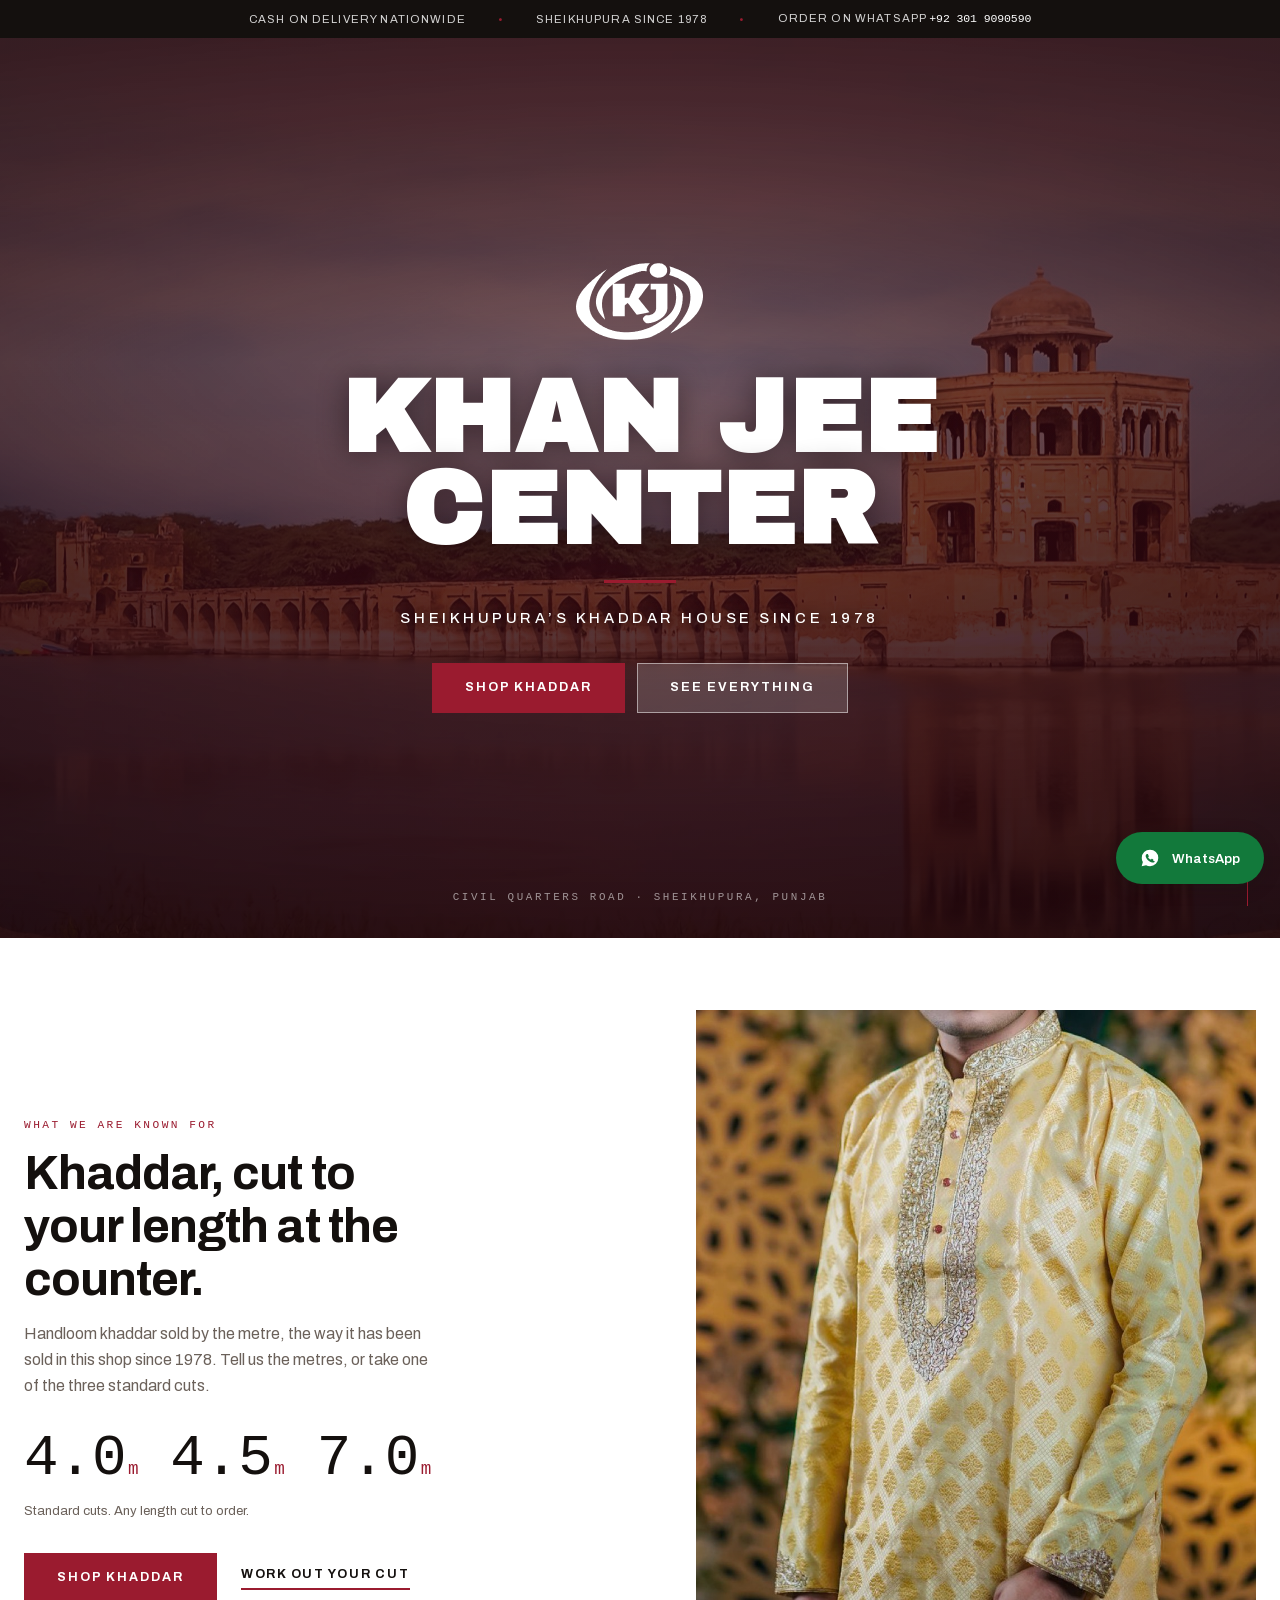
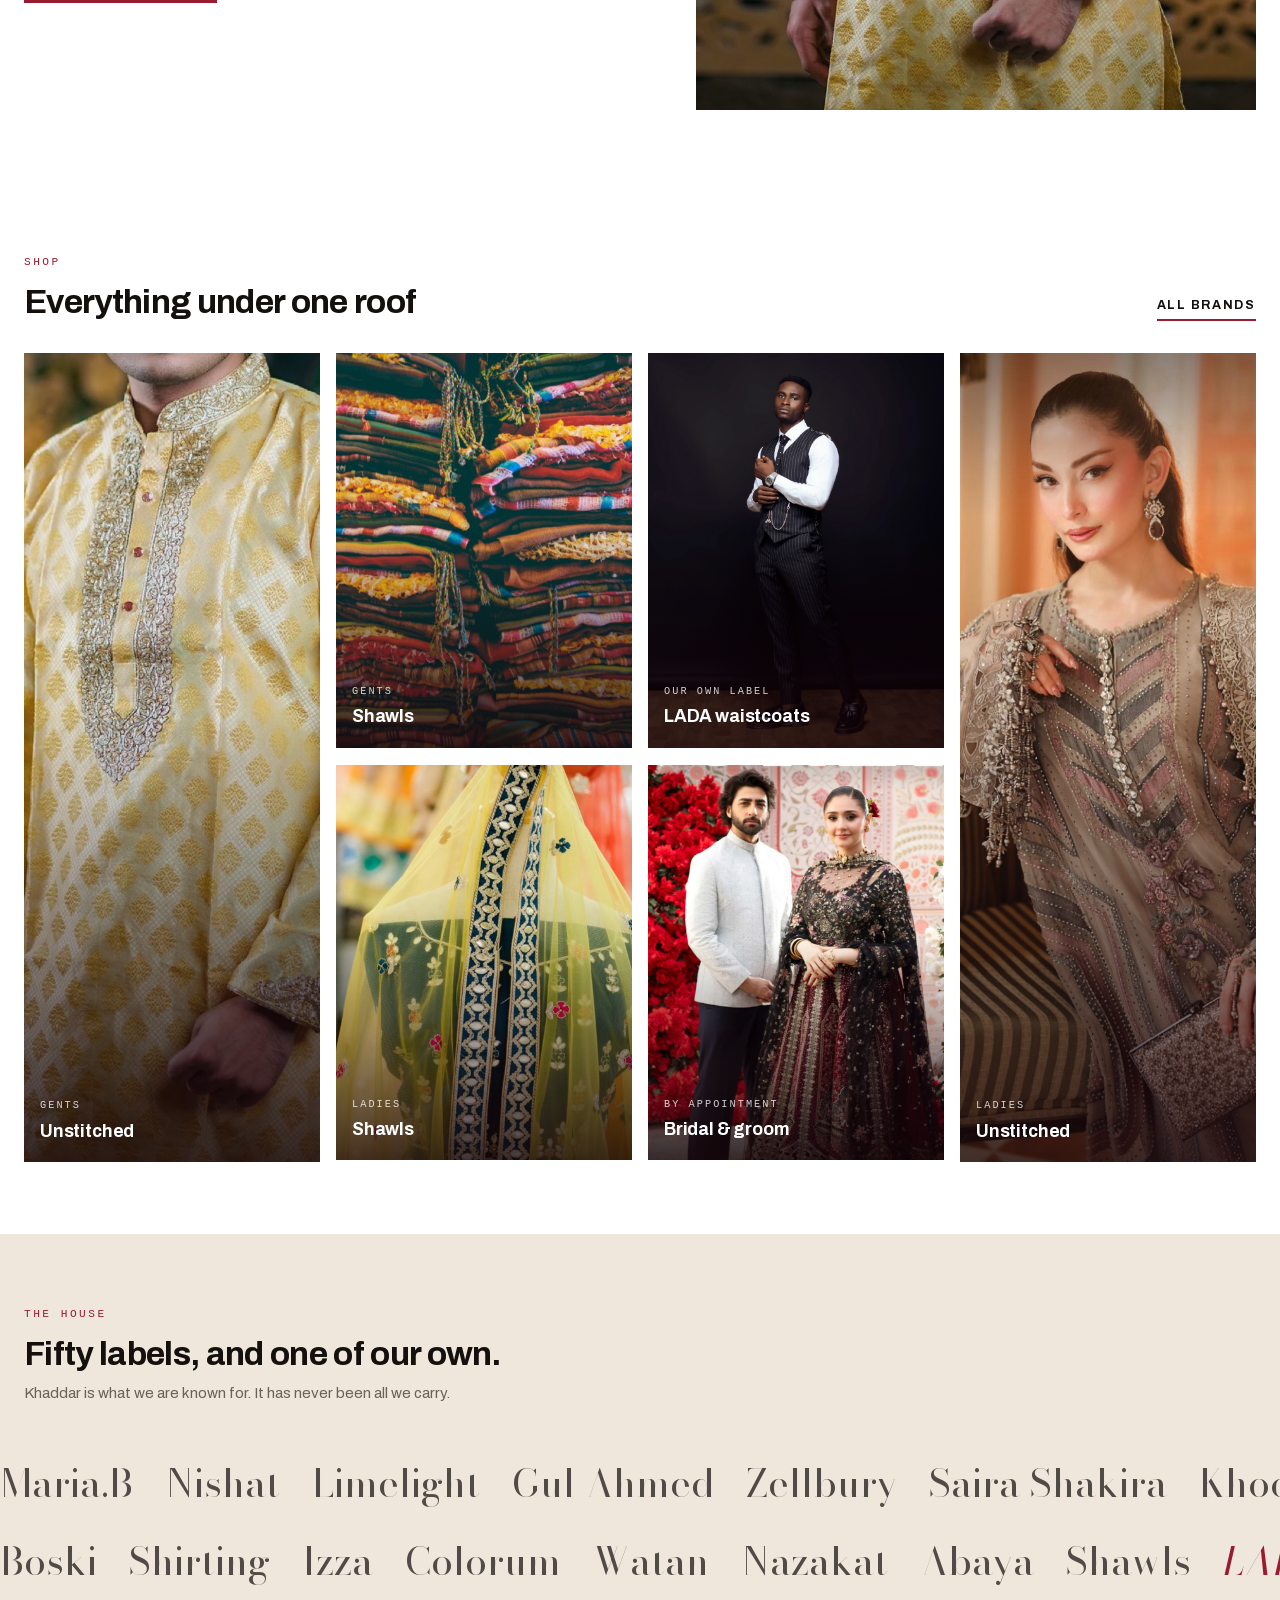
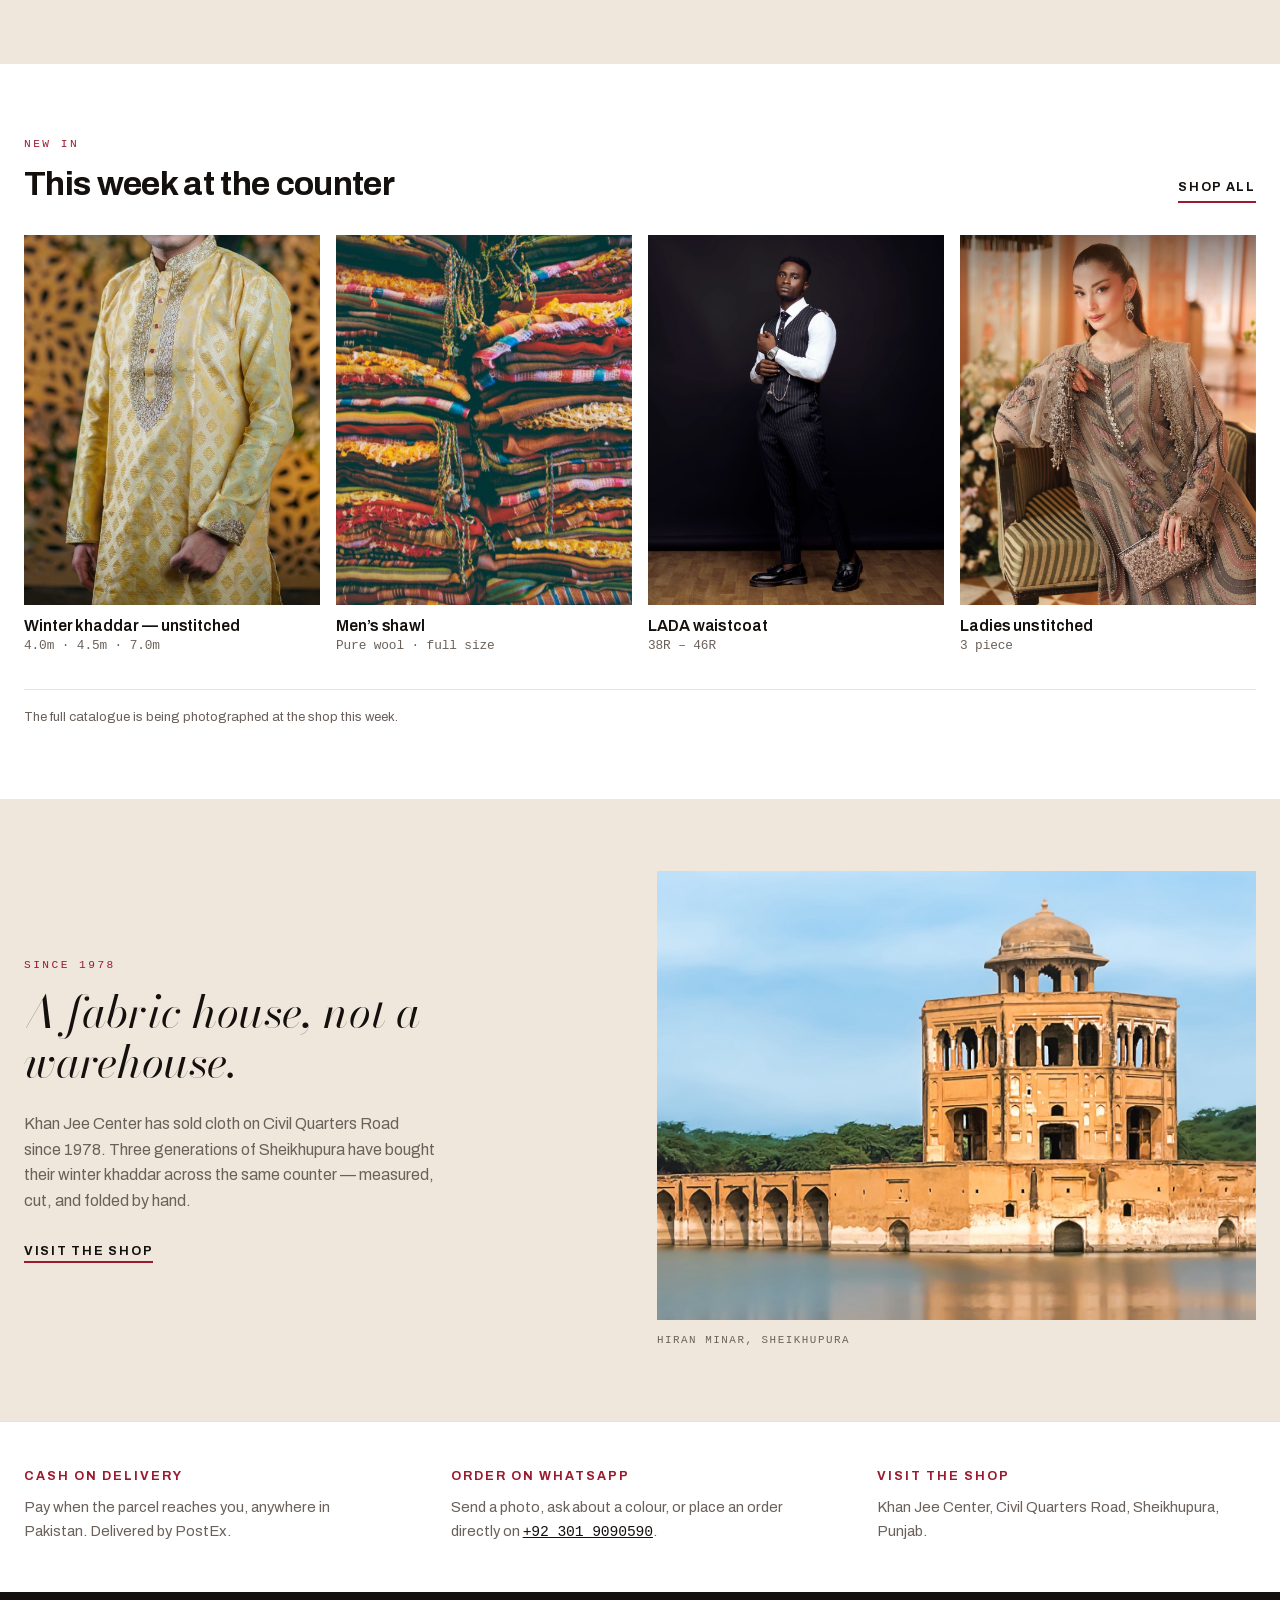
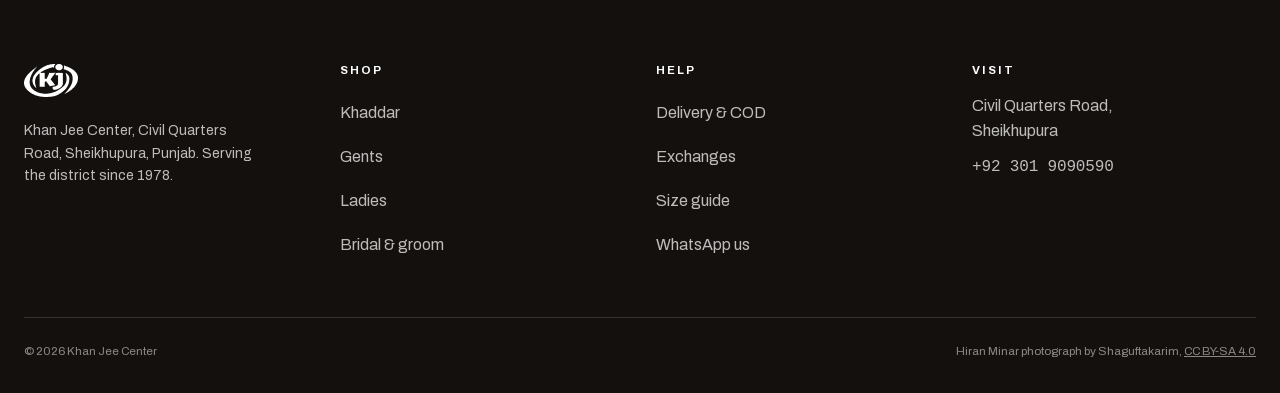
==== v1/index.html @ 12e829c6 "Khan Jee Center — V1 landing page Cinematic Hiran Minar hero over a real shop layout. Red brand, rea" ====
<!doctype html>
<html lang="en">
<head>
<meta charset="utf-8">
<meta name="viewport" content="width=device-width, initial-scale=1">
<title>Khan Jee Center — Khaddar &amp; Fabric House, Sheikhupura since 1978</title>
<meta name="description" content="Khaddar sold by the metre, cut to your length at the counter. Maria.B, Nishat, Limelight, Gul Ahmed, Zellbury and more under one roof. Sheikhupura since 1978. Cash on delivery nationwide.">
<link rel="icon" type="image/svg+xml" href="../assets/favicon.svg">
<link rel="preload" as="image" href="../assets/img/hero/hiran-minar-1280.jpg" fetchpriority="high">
<link rel="preload" as="font" type="font/woff2" crossorigin href="../assets/fonts/archivo-latin.woff2">
<link rel="preload" as="font" type="font/woff2" crossorigin href="../assets/fonts/archivo-black-latin.woff2">
<link rel="stylesheet" href="../assets/css/fonts.css">
<link rel="stylesheet" href="../assets/css/tokens.css">
<link rel="stylesheet" href="../assets/css/base.css">
<link rel="stylesheet" href="../assets/css/v1.css">
</head>
<body>

<a class="skip" href="#main">Skip to content</a>

<!-- Utility strip ------------------------------------------------------ -->
<div class="util">
  <div class="wrap util__in">
    <span>Cash on delivery nationwide</span>
    <span class="util__dot" aria-hidden="true">&bull;</span>
    <span>Sheikhupura since 1978</span>
    <span class="util__dot" aria-hidden="true">&bull;</span>
    <span>Order on WhatsApp <a class="num" href="https://wa.me/923019090590">+92 301 9090590</a></span>
  </div>
</div>

<!-- Header — slides in once the hero is past -------------------------- -->
<header class="hdr" data-header>
  <div class="wrap hdr__in">
    <a class="hdr__logo" href="#top">
      <span class="mark" aria-hidden="true"></span>
      <b>KHAN JEE CENTER</b>
    </a>
    <nav class="hdr__nav" data-nav aria-label="Main">
      <a href="#khaddar">Khaddar</a>
      <a href="#shop">Gents</a>
      <a href="#shop">Ladies</a>
      <a href="#brands">Brands</a>
      <a href="#visit">Visit</a>
    </nav>
    <div class="hdr__acts">
      <a class="iconbtn" href="#" aria-label="Search">
        <svg width="19" height="19" viewBox="0 0 24 24" fill="none" stroke="currentColor" stroke-width="1.7" aria-hidden="true"><circle cx="11" cy="11" r="7"/><path d="m20 20-3.5-3.5"/></svg>
      </a>
      <a class="iconbtn" href="#" aria-label="Cart, 0 items">
        <svg width="19" height="19" viewBox="0 0 24 24" fill="none" stroke="currentColor" stroke-width="1.7" aria-hidden="true"><path d="M6 2 3 6v14a2 2 0 0 0 2 2h14a2 2 0 0 0 2-2V6l-3-4Z"/><path d="M3 6h18"/><path d="M16 10a4 4 0 0 1-8 0"/></svg>
        <span class="num">0</span>
      </a>
      <button class="iconbtn burger" data-burger aria-expanded="false" aria-label="Menu">
        <span></span><span></span><span></span>
      </button>
    </div>
  </div>
</header>

<main id="main">

<!-- HERO --------------------------------------------------------------
     Hiran Minar, Sheikhupura's own monument. Ken Burns on the image,
     a warm maroon scrim so the shadows stay red instead of going grey,
     and the whole block drifts up and fades as you scroll off it. -->
<section class="hero" id="top" data-hero>
  <div class="hero__media">
    <img src="../assets/img/hero/hiran-minar-2560.jpg"
         srcset="../assets/img/hero/hiran-minar-1280.jpg 1280w, ../assets/img/hero/hiran-minar-2560.jpg 2560w"
         sizes="100vw" alt="Hiran Minar, Sheikhupura" width="2560" height="1810" fetchpriority="high">
  </div>
  <div class="hero__scrim" aria-hidden="true"></div>

  <div class="hero__inner">
    <span class="mark mark--light hero__mark" aria-hidden="true"></span>
    <h1 class="hero__word">Khan&nbsp;Jee<br>Center</h1>
    <div class="hero__rule" aria-hidden="true"></div>
    <p class="hero__tag">Sheikhupura&rsquo;s khaddar house since 1978</p>
    <div class="hero__cta">
      <a class="btn btn--red" href="#khaddar">Shop khaddar</a>
      <a class="btn btn--glass" href="#shop">See everything</a>
    </div>
  </div>

  <p class="hero__since num">Civil Quarters Road &middot; Sheikhupura, Punjab</p>
  <span class="hero__cue" aria-hidden="true"></span>
</section>

<!-- KHADDAR — the focus ---------------------------------------------- -->
<section class="sec khaddar" id="khaddar">
  <div class="wrap">
    <div class="khaddar__grid">
      <div class="khaddar__copy" data-reveal>
        <p class="kicker">What we are known for</p>
        <h2 class="khaddar__title">Khaddar, cut to your length at the counter.</h2>
        <p class="khaddar__lede">
          Handloom khaddar sold by the metre, the way it has been sold in this
          shop since 1978. Tell us the metres, or take one of the three
          standard cuts.
        </p>

        <ul class="cuts">
          <li><span class="cuts__n num">4.0</span><span class="cuts__u num">m</span></li>
          <li><span class="cuts__n num">4.5</span><span class="cuts__u num">m</span></li>
          <li><span class="cuts__n num">7.0</span><span class="cuts__u num">m</span></li>
        </ul>
        <p class="cuts__note">Standard cuts. Any length cut to order.</p>

        <div class="khaddar__cta">
          <a class="btn btn--red" href="#khaddar">Shop khaddar</a>
          <a class="link-more" href="#khaddar">Work out your cut</a>
        </div>
      </div>

      <figure class="khaddar__shot" data-reveal style="--d:120ms">
        <img src="../assets/img/categories/men-unstitched.jpg" alt="Unstitched khaddar, men's" width="1000" height="1250" loading="lazy" decoding="async">
      </figure>
    </div>
  </div>
</section>

<!-- SHOP — category tiles -------------------------------------------- -->
<section class="sec shop" id="shop">
  <div class="wrap">
    <div class="sec__head" data-reveal>
      <div>
        <p class="kicker">Shop</p>
        <h2 class="sec__title">Everything under one roof</h2>
      </div>
      <a class="link-more" href="#brands">All brands</a>
    </div>

    <div class="tiles">
      <a class="tile tile--tall" href="#khaddar" data-reveal>
        <img src="../assets/img/categories/men-unstitched.jpg" alt="" width="1000" height="1250" loading="lazy" decoding="async">
        <span class="tile__body"><span class="tile__k">Gents</span><span class="tile__n">Unstitched</span></span>
      </a>
      <a class="tile" href="#shop" data-reveal style="--d:80ms">
        <img src="../assets/img/categories/men-shawls.jpg" alt="" width="1000" height="1250" loading="lazy" decoding="async">
        <span class="tile__body"><span class="tile__k">Gents</span><span class="tile__n">Shawls</span></span>
      </a>
      <a class="tile" href="#shop" data-reveal style="--d:160ms">
        <img src="../assets/img/categories/lada-waistcoats.jpg" alt="" width="1000" height="1250" loading="lazy" decoding="async">
        <span class="tile__body"><span class="tile__k">Our own label</span><span class="tile__n">LADA waistcoats</span></span>
      </a>
      <a class="tile tile--tall" href="#shop" data-reveal style="--d:240ms">
        <img src="../assets/img/categories/women-unstitched.jpg" alt="" width="1000" height="1250" loading="lazy" decoding="async">
        <span class="tile__body"><span class="tile__k">Ladies</span><span class="tile__n">Unstitched</span></span>
      </a>
      <a class="tile" href="#shop" data-reveal style="--d:320ms">
        <img src="../assets/img/categories/women-shawls.jpg" alt="" width="1000" height="1250" loading="lazy" decoding="async">
        <span class="tile__body"><span class="tile__k">Ladies</span><span class="tile__n">Shawls</span></span>
      </a>
      <a class="tile" href="#bridal" data-reveal style="--d:400ms">
        <img src="../assets/img/categories/bridal.jpg" alt="" width="1000" height="1250" loading="lazy" decoding="async">
        <span class="tile__body"><span class="tile__k">By appointment</span><span class="tile__n">Bridal &amp; groom</span></span>
      </a>
    </div>
  </div>
</section>

<!-- BRANDS ------------------------------------------------------------
     The roster is the credibility. These are recognised names and the
     shop carries all of them — set as a proper marquee wall, not a list.
     Plain text: no supplier logo appears until image rights are agreed. -->
<section class="brands" id="brands">
  <div class="wrap">
    <div class="sec__head brands__head" data-reveal>
      <div>
        <p class="kicker">The house</p>
        <h2 class="sec__title">Fifty labels, and one of our own.</h2>
        <p class="sec__sub">Khaddar is what we are known for. It has never been all we carry.</p>
      </div>
    </div>
  </div>

  <div class="marquee" aria-label="Brands stocked at Khan Jee Center">
    <div class="marquee__row">
      <span>Maria.B</span><span>Nishat</span><span>Limelight</span><span>Gul&nbsp;Ahmed</span>
      <span>Zellbury</span><span>Saira&nbsp;Shakira</span><span>Khoobsoorat</span><span>Shaista</span>
      <span>Nur&eacute;h</span><span>Razab</span><span>Grace</span><span>Pasha</span>
      <span>Dynasty</span><span>Asco</span><span>Narkin&rsquo;s</span><span>Mahees</span>
      <span aria-hidden="true">Maria.B</span><span aria-hidden="true">Nishat</span><span aria-hidden="true">Limelight</span><span aria-hidden="true">Gul&nbsp;Ahmed</span>
      <span aria-hidden="true">Zellbury</span><span aria-hidden="true">Saira&nbsp;Shakira</span><span aria-hidden="true">Khoobsoorat</span><span aria-hidden="true">Shaista</span>
      <span aria-hidden="true">Nur&eacute;h</span><span aria-hidden="true">Razab</span><span aria-hidden="true">Grace</span><span aria-hidden="true">Pasha</span>
      <span aria-hidden="true">Dynasty</span><span aria-hidden="true">Asco</span><span aria-hidden="true">Narkin&rsquo;s</span><span aria-hidden="true">Mahees</span>
    </div>
    <div class="marquee__row marquee__row--rev">
      <span>Boski</span><span>Shirting</span><span>Izza</span><span>Colorum</span>
      <span>Watan</span><span>Nazakat</span><span>Abaya</span><span>Shawls</span>
      <span class="is-own">LADA &mdash; our own</span>
      <span aria-hidden="true">Boski</span><span aria-hidden="true">Shirting</span><span aria-hidden="true">Izza</span><span aria-hidden="true">Colorum</span>
      <span aria-hidden="true">Watan</span><span aria-hidden="true">Nazakat</span><span aria-hidden="true">Abaya</span><span aria-hidden="true">Shawls</span>
      <span class="is-own" aria-hidden="true">LADA &mdash; our own</span>
    </div>
  </div>
</section>

<!-- NEW IN ------------------------------------------------------------ -->
<section class="sec new" id="new">
  <div class="wrap">
    <div class="sec__head" data-reveal>
      <div>
        <p class="kicker">New in</p>
        <h2 class="sec__title">This week at the counter</h2>
      </div>
      <a class="link-more" href="#shop">Shop all</a>
    </div>

    <div class="row">
      <article class="card" data-reveal>
        <a class="card__img" href="#khaddar"><img src="../assets/img/categories/men-unstitched.jpg" alt="Winter khaddar, unstitched" width="1000" height="1250" loading="lazy" decoding="async"></a>
        <h3 class="card__n"><a href="#khaddar">Winter khaddar &mdash; unstitched</a></h3>
        <p class="card__m num">4.0m &middot; 4.5m &middot; 7.0m</p>
      </article>
      <article class="card" data-reveal style="--d:80ms">
        <a class="card__img" href="#shop"><img src="../assets/img/categories/men-shawls.jpg" alt="Men's shawl" width="1000" height="1250" loading="lazy" decoding="async"></a>
        <h3 class="card__n"><a href="#shop">Men&rsquo;s shawl</a></h3>
        <p class="card__m num">Pure wool &middot; full size</p>
      </article>
      <article class="card" data-reveal style="--d:160ms">
        <a class="card__img" href="#shop"><img src="../assets/img/categories/lada-waistcoats.jpg" alt="LADA waistcoat" width="1000" height="1250" loading="lazy" decoding="async"></a>
        <h3 class="card__n"><a href="#shop">LADA waistcoat</a></h3>
        <p class="card__m num">38R &ndash; 46R</p>
      </article>
      <article class="card" data-reveal style="--d:240ms">
        <a class="card__img" href="#shop"><img src="../assets/img/categories/women-unstitched.jpg" alt="Ladies unstitched" width="1000" height="1250" loading="lazy" decoding="async"></a>
        <h3 class="card__n"><a href="#shop">Ladies unstitched</a></h3>
        <p class="card__m num">3 piece</p>
      </article>
    </div>

    <p class="note" data-reveal>The full catalogue is being photographed at the shop this week.</p>
  </div>
</section>

<!-- HERITAGE ---------------------------------------------------------- -->
<section class="heritage" id="about">
  <div class="wrap heritage__in">
    <div data-reveal>
      <p class="kicker">Since 1978</p>
      <blockquote class="heritage__q">A fabric house, not a warehouse.</blockquote>
      <p class="heritage__p">
        Khan Jee Center has sold cloth on Civil Quarters Road since 1978. Three
        generations of Sheikhupura have bought their winter khaddar across the
        same counter &mdash; measured, cut, and folded by hand.
      </p>
      <a class="link-more" href="#visit">Visit the shop</a>
    </div>
    <figure class="heritage__shot" data-reveal style="--d:120ms">
      <img src="../assets/img/hero/hiran-minar-arch-1400.jpg" alt="Hiran Minar, Sheikhupura" width="1400" height="990" loading="lazy" decoding="async">
      <figcaption>Hiran Minar, Sheikhupura</figcaption>
    </figure>
  </div>
</section>

<!-- SERVICE ----------------------------------------------------------- -->
<section class="sec--tight service" id="visit">
  <div class="wrap service__grid">
    <div data-reveal>
      <h3 class="service__t">Cash on delivery</h3>
      <p>Pay when the parcel reaches you, anywhere in Pakistan. Delivered by PostEx.</p>
    </div>
    <div data-reveal style="--d:80ms">
      <h3 class="service__t">Order on WhatsApp</h3>
      <p>Send a photo, ask about a colour, or place an order directly on <a class="num" href="https://wa.me/923019090590">+92&nbsp;301&nbsp;9090590</a>.</p>
    </div>
    <div data-reveal style="--d:160ms">
      <h3 class="service__t">Visit the shop</h3>
      <p>Khan Jee Center, Civil Quarters Road, Sheikhupura, Punjab.</p>
    </div>
  </div>
</section>

</main>

<footer class="foot">
  <div class="wrap">
    <div class="foot__grid">
      <div>
        <span class="mark mark--light" aria-hidden="true"></span>
        <p style="max-width:30ch;font-size:.88rem">Khan Jee Center, Civil Quarters Road, Sheikhupura, Punjab. Serving the district since 1978.</p>
      </div>
      <div>
        <h4>Shop</h4>
        <ul>
          <li><a href="#khaddar">Khaddar</a></li>
          <li><a href="#shop">Gents</a></li>
          <li><a href="#shop">Ladies</a></li>
          <li><a href="#bridal">Bridal &amp; groom</a></li>
        </ul>
      </div>
      <div>
        <h4>Help</h4>
        <ul>
          <li><a href="#visit">Delivery &amp; COD</a></li>
          <li><a href="#visit">Exchanges</a></li>
          <li><a href="#visit">Size guide</a></li>
          <li><a href="https://wa.me/923019090590">WhatsApp us</a></li>
        </ul>
      </div>
      <div>
        <h4>Visit</h4>
        <ul>
          <li><a href="#visit">Civil Quarters Road,<br>Sheikhupura</a></li>
          <li><a class="num" href="https://wa.me/923019090590">+92 301 9090590</a></li>
        </ul>
      </div>
    </div>
    <div class="foot__legal">
      <span>&copy; 2026 Khan Jee Center</span>
      <span>Hiran Minar photograph by Shaguftakarim, <a href="https://creativecommons.org/licenses/by-sa/4.0/" rel="license noopener" target="_blank">CC BY-SA 4.0</a></span>
    </div>
  </div>
</footer>

<a class="wa" href="https://wa.me/923019090590" aria-label="Message Khan Jee Center on WhatsApp">
  <svg viewBox="0 0 24 24" fill="currentColor" aria-hidden="true"><path d="M12.04 2A9.9 9.9 0 0 0 2.1 11.9c0 1.75.46 3.45 1.32 4.95L2 22l5.3-1.38a9.9 9.9 0 0 0 4.74 1.2h.01a9.9 9.9 0 0 0 9.9-9.9A9.9 9.9 0 0 0 12.04 2Zm5.8 14.06c-.24.68-1.4 1.3-1.94 1.34-.5.05-.98.23-3.3-.69-2.78-1.1-4.55-3.94-4.69-4.13-.13-.19-1.12-1.49-1.12-2.84 0-1.35.7-2.02.96-2.29a1 1 0 0 1 .72-.34h.52c.17 0 .39-.06.6.46.24.58.8 2 .87 2.14.07.14.12.31.02.5-.42.83-.87.8-.65 1.17.83 1.38 1.76 1.86 2.98 2.47.19.1.3.08.41-.05.12-.14.48-.56.6-.75.13-.19.25-.16.42-.1.17.07 1.1.52 1.29.61.19.1.31.14.36.22.05.09.05.5-.19 1.18Z"/></svg>
  <span>WhatsApp</span>
</a>

<script type="application/ld+json">
{"@context":"https://schema.org","@type":"ClothingStore","name":"Khan Jee Center","foundingDate":"1978",
"address":{"@type":"PostalAddress","streetAddress":"Civil Quarters Road","addressLocality":"Sheikhupura","addressRegion":"Punjab","addressCountry":"PK"},
"telephone":"+923019090590","url":"https://khanjeecenter.com","currenciesAccepted":"PKR","paymentAccepted":"Cash on Delivery"}
</script>

<script src="../assets/js/site.js" defer></script>
</body>
</html>
---- assets/css/fonts.css ----
/* ============================================================
   Self-hosted webfonts.

   No Google Fonts request at runtime: the type renders identically
   on every device and survives a slow, blocked or down CDN. Latin
   and Latin-Extended subsets only. 256 KB total, served from the
   same origin as the page.
   ============================================================ */

@font-face {
  font-family: 'Archivo';
  font-style: normal;
  font-weight: 100 900;
  font-display: swap;
  src: url('../fonts/archivo-latin-ext.woff2') format('woff2');
  unicode-range: U+0100-02BA, U+02BD-02C5, U+02C7-02CC, U+02CE-02D7, U+02DD-02FF, U+0304, U+0308, U+0329, U+1D00-1DBF, U+1E00-1E9F, U+1EF2-1EFF, U+2020, U+20A0-20AB, U+20AD-20C0, U+2113, U+2C60-2C7F, U+A720-A7FF;
}
@font-face {
  font-family: 'Archivo';
  font-style: normal;
  font-weight: 100 900;
  font-display: swap;
  src: url('../fonts/archivo-latin.woff2') format('woff2');
  unicode-range: U+0000-00FF, U+0131, U+0152-0153, U+02BB-02BC, U+02C6, U+02DA, U+02DC, U+0304, U+0308, U+0329, U+2000-206F, U+20AC, U+2122, U+2191, U+2193, U+2212, U+2215, U+FEFF, U+FFFD;
}
@font-face {
  font-family: 'Archivo Black';
  font-style: normal;
  font-weight: 400;
  font-display: swap;
  src: url('../fonts/archivo-black-latin-ext.woff2') format('woff2');
  unicode-range: U+0100-02BA, U+02BD-02C5, U+02C7-02CC, U+02CE-02D7, U+02DD-02FF, U+0304, U+0308, U+0329, U+1D00-1DBF, U+1E00-1E9F, U+1EF2-1EFF, U+2020, U+20A0-20AB, U+20AD-20C0, U+2113, U+2C60-2C7F, U+A720-A7FF;
}
@font-face {
  font-family: 'Archivo Black';
  font-style: normal;
  font-weight: 400;
  font-display: swap;
  src: url('../fonts/archivo-black-latin.woff2') format('woff2');
  unicode-range: U+0000-00FF, U+0131, U+0152-0153, U+02BB-02BC, U+02C6, U+02DA, U+02DC, U+0304, U+0308, U+0329, U+2000-206F, U+20AC, U+2122, U+2191, U+2193, U+2212, U+2215, U+FEFF, U+FFFD;
}
@font-face {
  font-family: 'Bodoni Moda';
  font-style: italic;
  font-weight: 400 900;
  font-display: swap;
  src: url('../fonts/bodoni-moda-italic-latin-ext.woff2') format('woff2');
  unicode-range: U+0100-02BA, U+02BD-02C5, U+02C7-02CC, U+02CE-02D7, U+02DD-02FF, U+0304, U+0308, U+0329, U+1D00-1DBF, U+1E00-1E9F, U+1EF2-1EFF, U+2020, U+20A0-20AB, U+20AD-20C0, U+2113, U+2C60-2C7F, U+A720-A7FF;
}
@font-face {
  font-family: 'Bodoni Moda';
  font-style: italic;
  font-weight: 400 900;
  font-display: swap;
  src: url('../fonts/bodoni-moda-italic-latin.woff2') format('woff2');
  unicode-range: U+0000-00FF, U+0131, U+0152-0153, U+02BB-02BC, U+02C6, U+02DA, U+02DC, U+0304, U+0308, U+0329, U+2000-206F, U+20AC, U+2122, U+2191, U+2193, U+2212, U+2215, U+FEFF, U+FFFD;
}
@font-face {
  font-family: 'Bodoni Moda';
  font-style: normal;
  font-weight: 400 900;
  font-display: swap;
  src: url('../fonts/bodoni-moda-latin-ext.woff2') format('woff2');
  unicode-range: U+0100-02BA, U+02BD-02C5, U+02C7-02CC, U+02CE-02D7, U+02DD-02FF, U+0304, U+0308, U+0329, U+1D00-1DBF, U+1E00-1E9F, U+1EF2-1EFF, U+2020, U+20A0-20AB, U+20AD-20C0, U+2113, U+2C60-2C7F, U+A720-A7FF;
}
@font-face {
  font-family: 'Bodoni Moda';
  font-style: normal;
  font-weight: 400 900;
  font-display: swap;
  src: url('../fonts/bodoni-moda-latin.woff2') format('woff2');
  unicode-range: U+0000-00FF, U+0131, U+0152-0153, U+02BB-02BC, U+02C6, U+02DA, U+02DC, U+0304, U+0308, U+0329, U+2000-206F, U+20AC, U+2122, U+2191, U+2193, U+2212, U+2215, U+FEFF, U+FFFD;
}
@font-face {
  font-family: 'Italianno';
  font-style: normal;
  font-weight: 400;
  font-display: swap;
  src: url('../fonts/italianno-latin-ext.woff2') format('woff2');
  unicode-range: U+0100-02BA, U+02BD-02C5, U+02C7-02CC, U+02CE-02D7, U+02DD-02FF, U+0304, U+0308, U+0329, U+1D00-1DBF, U+1E00-1E9F, U+1EF2-1EFF, U+2020, U+20A0-20AB, U+20AD-20C0, U+2113, U+2C60-2C7F, U+A720-A7FF;
}
@font-face {
  font-family: 'Italianno';
  font-style: normal;
  font-weight: 400;
  font-display: swap;
  src: url('../fonts/italianno-latin.woff2') format('woff2');
  unicode-range: U+0000-00FF, U+0131, U+0152-0153, U+02BB-02BC, U+02C6, U+02DA, U+02DC, U+0304, U+0308, U+0329, U+2000-206F, U+20AC, U+2122, U+2191, U+2193, U+2212, U+2215, U+FEFF, U+FFFD;
}

/* IBM Plex Mono — kept for any digit that has to line up: metres,
   GSM, prices, SKUs, the WhatsApp number. Bodoni's figures are
   beautiful and completely wrong for a column of measurements. */
@font-face {
  font-family: 'IBM Plex Mono'; font-style: normal; font-weight: 400;
  font-display: swap; src: url('../fonts/ibm-plex-mono-400-latin.woff2') format('woff2');
  unicode-range: U+0000-00FF, U+0131, U+0152-0153, U+02BB-02BC, U+02C6, U+02DA, U+02DC, U+2000-206F, U+2122, U+2212, U+FEFF, U+FFFD;
}
@font-face {
  font-family: 'IBM Plex Mono'; font-style: normal; font-weight: 500;
  font-display: swap; src: url('../fonts/ibm-plex-mono-500-latin.woff2') format('woff2');
  unicode-range: U+0000-00FF, U+0131, U+0152-0153, U+02BB-02BC, U+02C6, U+02DA, U+02DC, U+2000-206F, U+2122, U+2212, U+FEFF, U+FFFD;
}
---- assets/css/tokens.css ----
/* ============================================================
   Khan Jee Center — design tokens

   Red is the brand. It is the colour of the client's own logo and
   the register the first concept was built in; everything else
   here is chosen to sit under it. The palette runs warm end to
   end — no cool greys anywhere, because a grey next to sandstone
   reads as dirt.
   ============================================================ */
:root {
  /* Brand ------------------------------------------------- */
  --red:        #9A1B2F;  /* royal red — deep, not fire-engine. The logo. */
  --red-deep:   #6E1222;  /* pressed states, deep scrim stops */
  --red-ink:    #4A0C17;  /* red-black, for type that must not be flat black */
  --gold:       #C6A15B;  /* the waistcoat hardware. Used sparingly. */
  --gold-deep:  #8A6320;  /* gold that passes AA as text on light */

  /* Grounds -----------------------------------------------
     White below the fold, deliberately. Every brand this shop
     actually stocks — Gul Ahmed, Maria B, Zellbury, Limelight —
     runs a white homepage and lets the garment photography carry
     the page. A cream editorial ground reads as a magazine, not a
     shop, and this is a shop. Sand is kept for the one heritage
     band, where it earns its place. */
  --paper:      #FFFFFF;  /* the shop. Product photography ground. */
  --sand:       #EFE7DC;  /* Hiran Minar sandstone — heritage band only */
  --sand-lift:  #F7F2EA;
  --line:       #E6E1DA;
  --ink:        #14100E;  /* warm black — never #000 */
  --muted:      #6B615A;

  /* Derived — tinted from the above, never a flat rgba(0,0,0) */
  --ink-08:     rgba(20,16,14,.08);
  --ink-16:     rgba(20,16,14,.16);
  --red-08:     rgba(154,27,47,.08);
  --paper-72:   rgba(247,242,234,.86);

  /* Type -------------------------------------------------- */
  /* Bodoni Moda: a Didone, anchored to the client's own catalogues,
     not a default "tasteful" serif. Archivo Black echoes the heavy
     grotesque of the KHAN JEE wordmark. Italianno for the LADA
     script lockup only. IBM Plex Mono for figures. */
  /* Archivo does the work. The market runs Montserrat / Roboto /
     Cabin — plain workhorse grotesques — and a Didone everywhere
     would fight the product photography instead of serving it.
     Bodoni is kept, but only for the heritage band's pull quote. */
  --font-display: 'Bodoni Moda', 'Didot', 'Times New Roman', serif;
  --font-ui:      'Archivo', 'Helvetica Neue', Arial, sans-serif;
  --font-heavy:   'Archivo Black', 'Archivo', Impact, sans-serif;
  --font-script:  'Italianno', 'Snell Roundhand', cursive;
  --font-mono:    'IBM Plex Mono', ui-monospace, 'SF Mono', Consolas, monospace;

  /* Spacing — one scale, used everywhere */
  --s1: .25rem; --s2: .5rem;  --s3: .75rem; --s4: 1rem;
  --s5: 1.5rem; --s6: 2rem;   --s7: 3rem;   --s8: 4.5rem;
  --s9: 7rem;   --s10: 10rem;

  /* Sharp corners are the deliberate choice — editorial, not the
     default rounded-everything look. */
  --radius: 0px;
  --measure: 62ch;
  --wrap: 1280px;
  --ease: cubic-bezier(.22,.61,.36,1);
}

@media (max-width: 640px) {
  :root { --s6: 1.5rem; --s7: 2rem; --s8: 2.75rem; --s9: 3.5rem; --s10: 4.5rem; }
}
---- assets/css/base.css ----
/* ============================================================
   Khan Jee Center — base
   White shop ground, warm black type, red accent. Photography
   carries the page; type stays out of its way.
   ============================================================ */

*, *::before, *::after { box-sizing: border-box; }
html { -webkit-text-size-adjust: 100%; scroll-behavior: smooth; }
@media (prefers-reduced-motion: reduce) { html { scroll-behavior: auto; } }

body {
  margin: 0;
  background: var(--paper);
  color: var(--ink);
  font-family: var(--font-ui);
  font-size: 16px;
  line-height: 1.6;
  -webkit-font-smoothing: antialiased;
  overflow-x: hidden;
}

img, svg { display: block; max-width: 100%; }
img { height: auto; }
a { color: inherit; }

h1, h2, h3, h4 { margin: 0; font-weight: 700; line-height: 1.1; letter-spacing: -.02em; }
p { margin: 0; }
ul { margin: 0; padding: 0; list-style: none; }

:focus-visible { outline: 2px solid var(--red); outline-offset: 3px; }

.wrap { width: 100%; max-width: var(--wrap); margin-inline: auto; padding-inline: var(--s5); }

/* Any digit that has to line up: metres, prices, phone, sizes. */
.num { font-family: var(--font-mono); font-variant-numeric: tabular-nums; letter-spacing: -.01em; }

.skip { position: absolute; left: -9999px; background: var(--ink); color: #fff; padding: var(--s3) var(--s4); z-index: 200; }
.skip:focus { left: var(--s4); top: var(--s4); }

/* --- Section furniture ------------------------------------------------ */
.sec { padding-block: var(--s8); }
.sec--tight { padding-block: var(--s7); }
.sec__head {
  display: flex; align-items: flex-end; justify-content: space-between;
  gap: var(--s5); margin-bottom: var(--s6); flex-wrap: wrap;
}
.sec__title { font-size: clamp(1.5rem, 3.4vw, 2.1rem); }
.sec__sub { color: var(--muted); font-size: .95rem; margin-top: var(--s2); max-width: 54ch; }

/* The one label style. Red, tracked, small — used as an eyebrow. */
.kicker {
  font-family: var(--font-mono); font-size: .7rem; font-weight: 500;
  letter-spacing: .22em; text-transform: uppercase; color: var(--red);
  margin-bottom: var(--s3);
}

.link-more {
  font-size: .78rem; font-weight: 700; letter-spacing: .14em;
  text-transform: uppercase; text-decoration: none; color: var(--ink);
  border-bottom: 2px solid var(--red); padding-bottom: 3px;
  white-space: nowrap;
}
.link-more:hover { color: var(--red); }

/* --- Buttons ---------------------------------------------------------- */
.btn {
  display: inline-flex; align-items: center; justify-content: center; gap: var(--s2);
  min-height: 50px; padding: 0 var(--s6);
  font-family: var(--font-ui); font-size: .78rem; font-weight: 700;
  letter-spacing: .16em; text-transform: uppercase;
  text-decoration: none; cursor: pointer; border: 1px solid transparent;
  border-radius: var(--radius);
  transition: background-color .25s var(--ease), color .25s var(--ease), border-color .25s var(--ease);
}
/* White on red is 8.17:1. Red is the brand, so it fills the primary. */
.btn--red { background: var(--red); color: #fff; }
.btn--red:hover { background: var(--red-deep); }
.btn--ghost { background: transparent; color: var(--ink); border-color: var(--ink-16); }
.btn--ghost:hover { border-color: var(--ink); }
/* Translucent-on-photo, the pattern Zellbury uses over hero imagery. */
.btn--glass {
  background: rgba(255,255,255,.16); color: #fff;
  border-color: rgba(255,255,255,.5);
  -webkit-backdrop-filter: blur(6px); backdrop-filter: blur(6px);
}
.btn--glass:hover { background: #fff; color: var(--ink); border-color: #fff; }

/* --- Utility strip (top of page) -------------------------------------- */
.util {
  background: var(--ink); color: rgba(255,255,255,.82);
  font-size: .72rem; letter-spacing: .1em; text-transform: uppercase;
}
.util__in {
  display: flex; align-items: center; justify-content: center; gap: var(--s6);
  min-height: 38px; flex-wrap: wrap;
}
.util a { color: #fff; text-decoration: none; }
.util a:hover { text-decoration: underline; }
.util__dot { color: var(--red); }
@media (max-width: 700px) { .util__in > *:nth-child(n+3) { display: none; } }

/* --- Header ------------------------------------------------------------
   Hidden until the hero is nearly past, then slides down. Carried over
   from the first concept — it keeps the hero uninterrupted, which is
   the whole point of a full-bleed opener. */
.hdr {
  position: fixed; inset: 0 0 auto 0; z-index: 60;
  background: var(--paper-72);
  -webkit-backdrop-filter: saturate(150%) blur(12px); backdrop-filter: saturate(150%) blur(12px);
  border-bottom: 1px solid var(--line);
  transform: translateY(-100%);
  transition: transform .5s var(--ease);
}
.hdr.is-on { transform: none; }
.hdr__in { display: flex; align-items: center; gap: var(--s4); min-height: 62px; }

.hdr__logo {
  flex: 0 1 auto; min-width: 0;   /* never let the wordmark push the burger off */
  display: flex; align-items: center; gap: var(--s3);
  text-decoration: none; min-height: 44px;
}
.hdr__logo .mark { width: 42px; flex: none; }
.hdr__logo b {
  font-family: var(--font-heavy); font-size: 1rem; letter-spacing: .01em;
  color: var(--ink); white-space: nowrap; overflow: hidden; text-overflow: ellipsis;
}

.hdr__nav { margin-left: auto; display: flex; align-items: center; gap: var(--s5); }
.hdr__nav a {
  font-size: .8rem; font-weight: 600; letter-spacing: .1em; text-transform: uppercase;
  text-decoration: none; color: var(--ink); padding: var(--s2) 0;
  border-bottom: 2px solid transparent;
}
.hdr__nav a:hover { border-bottom-color: var(--red); }

.hdr__acts { display: flex; align-items: center; gap: var(--s1); flex: none; }
.iconbtn {
  display: inline-flex; align-items: center; justify-content: center; gap: 4px;
  width: 44px; height: 44px; background: none; border: 0; padding: 0;
  color: var(--ink); cursor: pointer; text-decoration: none;
}
.iconbtn .num { font-size: .72rem; }

.burger { display: none; flex-direction: column; gap: 4px; }
.burger span { display: block; width: 20px; height: 2px; background: var(--ink); transition: transform .3s var(--ease), opacity .2s; }
.burger[aria-expanded="true"] span:nth-child(1) { transform: translateY(6px) rotate(45deg); }
.burger[aria-expanded="true"] span:nth-child(2) { opacity: 0; }
.burger[aria-expanded="true"] span:nth-child(3) { transform: translateY(-6px) rotate(-45deg); }

@media (max-width: 900px) {
  .burger { display: inline-flex; }
  .hdr__nav {
    position: fixed; inset: 62px 0 auto 0; flex-direction: column;
    align-items: stretch; gap: 0; background: var(--paper);
    border-bottom: 1px solid var(--line); padding: 0 var(--s5) var(--s4);
    transform: translateY(-8px); opacity: 0; pointer-events: none;
    transition: opacity .22s var(--ease), transform .22s var(--ease);
  }
  .hdr__nav[data-open="true"] { opacity: 1; transform: none; pointer-events: auto; }
  .hdr__nav a { min-height: 52px; display: flex; align-items: center; border-bottom: 1px solid var(--line); }
  .hdr__nav a:hover { border-bottom-color: var(--line); }
}

/* --- Reveal ------------------------------------------------------------
   Opt-in: the hidden start state is only applied once JS is running, so
   nothing can leave content permanently invisible. */
.js-reveal [data-reveal] {
  opacity: 0; transform: translateY(16px);
  transition: opacity .7s var(--ease), transform .7s var(--ease);
  transition-delay: var(--d, 0ms);
}
.js-reveal [data-reveal].is-in { opacity: 1; transform: none; }
@media (prefers-reduced-motion: reduce) {
  .js-reveal [data-reveal] { opacity: 1; transform: none; transition: none; }
}

/* --- WhatsApp float ---------------------------------------------------- */
.wa {
  position: fixed; right: var(--s4); bottom: var(--s4); z-index: 55;
  display: inline-flex; align-items: center; gap: var(--s3);
  min-height: 52px; padding: 0 var(--s5);
  background: #12793B; color: #fff; text-decoration: none;
  border-radius: 100px; font-size: .82rem; font-weight: 600;
  box-shadow: 0 4px 18px rgba(20,16,14,.22);
  transition: transform .25s var(--ease);
}
.wa svg { width: 20px; height: 20px; flex: none; }
.wa span { display: none; }
@media (min-width: 760px) { .wa span { display: inline; } }
@media (hover: hover) and (pointer: fine) { .wa:hover { transform: translateY(-2px); } }

/* --- Footer ------------------------------------------------------------ */
.foot { background: var(--ink); color: rgba(255,255,255,.72); padding-block: var(--s8) var(--s6); }
.foot__grid { display: grid; gap: var(--s6); grid-template-columns: repeat(auto-fit, minmax(190px,1fr)); }
.foot h4 { font-size: .72rem; letter-spacing: .18em; text-transform: uppercase; color: #fff; margin-bottom: var(--s4); }
.foot li { margin-bottom: var(--s1); }
.foot li a { display: flex; align-items: center; min-height: 40px; color: rgba(255,255,255,.72); text-decoration: none; }
.foot li a:hover { color: #fff; }
.foot .mark { width: 54px; color: #fff; margin-bottom: var(--s4); }
.foot__legal {
  margin-top: var(--s7); padding-top: var(--s5); border-top: 1px solid rgba(255,255,255,.14);
  display: flex; flex-wrap: wrap; gap: var(--s3) var(--s6); justify-content: space-between;
  font-size: .74rem; color: rgba(255,255,255,.5);
}

/* --- The Khan Jee mark -------------------------------------------------
   Masked so one file serves every placement and still recolours.
   Red on white is 7.33:1; on the dark hero and footer it reverses to
   white, which is the normal pair any one-colour mark needs. */
.mark {
  display: inline-block; aspect-ratio: 1021 / 617;
  background-color: var(--red);
  -webkit-mask: url(../logo/kj-mark.svg) no-repeat center / contain;
          mask: url(../logo/kj-mark.svg) no-repeat center / contain;
}
.mark--light { background-color: #fff; }
---- assets/css/v1.css ----
/* ============================================================
   V1 — cinematic hero, real shop underneath.
   Hero mechanics carried from the first concept (Ken Burns, warm
   maroon scrim, scroll-driven drift, header slides in after).
   Everything below the fold is built the way the brands this shop
   actually stocks build their homepages: white, photo-dense, and
   typographically quiet.
   ============================================================ */

/* --- HERO -------------------------------------------------------------- */
.hero {
  --p: 0;
  position: relative;
  height: 100svh; min-height: 560px;
  display: grid; place-items: center; text-align: center;
  overflow: hidden; background: var(--ink);
}
.hero__media { position: absolute; inset: 0; }
.hero__media img {
  width: 100%; height: 100%; object-fit: cover;
  object-position: 68% 50%;          /* keeps the pavilion in frame */
  /* warm the daylight blue toward the sandstone/red register */
  filter: saturate(1.1) contrast(1.14) sepia(.2) brightness(.72);
  animation: ken 30s ease-in-out infinite alternate;
}
@keyframes ken { from { transform: scale(1.02); } to { transform: scale(1.1); } }

/* Two layers: a warm maroon wash so the shadows stay red rather than
   going grey, then a vignette that lets white type sit on top. */
.hero__scrim {
  position: absolute; inset: 0;
  background:
    radial-gradient(120% 92% at 50% 44%, rgba(110,18,34,.42) 0%, rgba(52,9,18,.74) 46%, rgba(16,4,8,.94) 100%),
    linear-gradient(180deg, rgba(16,3,7,.74) 0%, rgba(16,3,7,.22) 36%, rgba(12,2,6,.92) 100%);
  opacity: calc(.92 + var(--p) * .08);
}
.hero__inner {
  position: relative; z-index: 2; padding-inline: var(--s5);
  transform: translateY(calc(var(--p) * -52px));
  opacity: calc(1 - var(--p) * 1.4);
  will-change: transform, opacity;
}
.hero__mark { width: clamp(76px, 11vw, 128px); margin: 0 auto var(--s5); }
.hero__word {
  font-family: var(--font-heavy); color: #fff;
  text-shadow: 0 2px 30px rgba(12,2,6,.45);
  font-size: clamp(2.6rem, 9vw, 6.4rem);
  line-height: .9; letter-spacing: .01em; text-transform: uppercase;
}
.hero__rule { width: 72px; height: 3px; background: var(--red); margin: var(--s5) auto; }
.hero__tag {
  color: #fff; font-size: clamp(.74rem, 1.7vw, .92rem);
  letter-spacing: .24em; text-transform: uppercase; font-weight: 500;
  text-shadow: 0 1px 12px rgba(12,2,6,.7);
}
.hero__cta { display: flex; gap: var(--s3); justify-content: center; flex-wrap: wrap; margin-top: var(--s6); }
.hero__since {
  position: absolute; z-index: 2; left: 50%; bottom: var(--s6); transform: translateX(-50%);
  color: rgba(255,255,255,.55); font-size: .68rem; letter-spacing: .24em;
  text-transform: uppercase; white-space: nowrap;
  opacity: calc(1 - var(--p) * 2);
}
.hero__cue {
  position: absolute; z-index: 2; right: var(--s6); bottom: var(--s6);
  width: 1px; height: 58px; background: rgba(255,255,255,.26); overflow: hidden;
  opacity: calc(1 - var(--p) * 2);
}
.hero__cue::after {
  content: ""; position: absolute; inset: 0; background: var(--red);
  animation: cue 2.4s var(--ease) infinite;
}
@keyframes cue { 0% { transform: translateY(-100%); } 60%,100% { transform: translateY(100%); } }
@media (prefers-reduced-motion: reduce) {
  .hero__media img { animation: none; }
  .hero__cue::after { animation: none; }
}
@media (max-width: 640px) {
  .hero__cue { display: none; }
  /* A 9:19.5 crop of a 1.41:1 photo throws most of the frame away —
     bias further toward the pavilion so it still reads on a phone. */
  .hero__media img { object-position: 74% 52%; }
  .hero__since { bottom: var(--s5); font-size: .6rem; }
}

/* --- KHADDAR ----------------------------------------------------------- */
.khaddar { background: var(--paper); }
.khaddar__grid { display: grid; gap: var(--s7); grid-template-columns: 1fr; align-items: center; }
@media (min-width: 900px) { .khaddar__grid { grid-template-columns: 1fr 1fr; gap: var(--s9); } }
.khaddar__title { font-size: clamp(1.9rem, 4.4vw, 3rem); max-width: 15ch; margin-bottom: var(--s4); }
.khaddar__lede { color: var(--muted); max-width: 46ch; margin-bottom: var(--s6); }

.cuts { display: flex; gap: var(--s6); align-items: baseline; flex-wrap: wrap; }
.cuts li { display: flex; align-items: baseline; gap: 2px; }
.cuts__n { font-size: clamp(2.4rem, 6vw, 3.6rem); font-weight: 500; line-height: 1; color: var(--ink); }
.cuts__u { font-size: 1.1rem; color: var(--red); font-weight: 500; }
.cuts__note { font-size: .82rem; color: var(--muted); margin-top: var(--s3); }
.khaddar__cta { display: flex; align-items: center; gap: var(--s5); flex-wrap: wrap; margin-top: var(--s6); }

.khaddar__shot { margin: 0; overflow: hidden; }
.khaddar__shot img { width: 100%; aspect-ratio: 4/5; object-fit: cover; }

/* --- SHOP TILES --------------------------------------------------------
   Photography does the work. The label sits on the image, and the image
   darkens on hover rather than the card lifting off the page. */
.shop { background: var(--paper); }
.tiles { display: grid; gap: var(--s3); grid-template-columns: repeat(2, 1fr); }
@media (min-width: 760px)  { .tiles { grid-template-columns: repeat(3, 1fr); gap: var(--s4); } }
@media (min-width: 1100px) { .tiles { grid-template-columns: repeat(4, 1fr); } }

.tile {
  position: relative; display: block; overflow: hidden;
  text-decoration: none; color: #fff; background: var(--ink);
  aspect-ratio: 3/4;
}
@media (min-width: 1100px) { .tile--tall { grid-row: span 2; aspect-ratio: 3/8.2; } }
.tile img {
  width: 100%; height: 100%; object-fit: cover;
  transition: transform .7s var(--ease), filter .4s var(--ease);
}
.tile::after {
  content: ""; position: absolute; inset: 0;
  background: linear-gradient(180deg, rgba(20,4,9,0) 44%, rgba(20,4,9,.78) 100%);
  transition: background .4s var(--ease);
}
.tile__body { position: absolute; z-index: 2; left: var(--s4); right: var(--s4); bottom: var(--s4); }
.tile__k {
  display: block; font-family: var(--font-mono); font-size: .64rem;
  letter-spacing: .2em; text-transform: uppercase; color: rgba(255,255,255,.8);
  margin-bottom: 4px;
}
.tile__n { display: block; font-size: 1.1rem; font-weight: 700; letter-spacing: -.01em; }
@media (hover: hover) and (pointer: fine) {
  .tile:hover img { transform: scale(1.05); }
  .tile:hover::after { background: linear-gradient(180deg, rgba(110,18,34,.24) 0%, rgba(20,4,9,.86) 100%); }
}

/* --- BRANDS MARQUEE ----------------------------------------------------
   The roster is the credibility, so it gets the full width and moves.
   Names only — no supplier logo appears until image rights are agreed. */
.brands { background: var(--sand); padding-block: var(--s8); overflow: hidden; }
.brands__head { margin-bottom: var(--s7); }
.marquee { display: flex; flex-direction: column; gap: var(--s4); }
.marquee__row {
  display: flex; gap: var(--s6); width: max-content;
  animation: slide 64s linear infinite;
}
.marquee__row--rev { animation-direction: reverse; animation-duration: 52s; }
.marquee__row span {
  font-family: var(--font-display); font-size: clamp(1.4rem, 3.4vw, 2.4rem);
  color: var(--ink); white-space: nowrap; opacity: .72;
}
.marquee__row .is-own { color: var(--red); font-style: italic; opacity: 1; }
@keyframes slide { from { transform: translateX(0); } to { transform: translateX(-50%); } }
@media (prefers-reduced-motion: reduce) {
  .marquee__row { animation: none; width: 100%; flex-wrap: wrap; gap: var(--s3) var(--s5); }
}

/* --- NEW IN ------------------------------------------------------------ */
.new { background: var(--paper); }
.row { display: grid; gap: var(--s4); grid-template-columns: repeat(2, 1fr); }
@media (min-width: 860px) { .row { grid-template-columns: repeat(4, 1fr); } }
.card__img { display: block; overflow: hidden; background: var(--sand); }
.card__img img { width: 100%; aspect-ratio: 4/5; object-fit: cover; transition: transform .6s var(--ease); }
@media (hover: hover) and (pointer: fine) { .card:hover .card__img img { transform: scale(1.04); } }
.card__n { font-size: .98rem; font-weight: 600; margin-top: var(--s3); letter-spacing: -.005em; }
.card__n a { text-decoration: none; }
.card__n a:hover { color: var(--red); }
.card__m { font-size: .8rem; color: var(--muted); margin-top: 2px; }

/* One quiet line, not a hatched box. The gap is real; it does not need
   to shout on a page the client is showing people. */
.note {
  margin-top: var(--s6); padding-top: var(--s4);
  border-top: 1px solid var(--line);
  font-size: .82rem; color: var(--muted);
}

/* --- HERITAGE ---------------------------------------------------------- */
.heritage { background: var(--sand); padding-block: var(--s8); }
.heritage__in { display: grid; gap: var(--s7); grid-template-columns: 1fr; align-items: center; }
@media (min-width: 900px) { .heritage__in { grid-template-columns: 1fr 1.15fr; gap: var(--s9); } }
.heritage__q {
  font-family: var(--font-display); font-size: clamp(1.8rem, 4.2vw, 2.8rem);
  line-height: 1.12; margin: 0 0 var(--s5); max-width: 16ch; font-style: italic;
}
.heritage__p { color: var(--muted); max-width: 46ch; margin-bottom: var(--s5); }
.heritage__shot { margin: 0; }
.heritage__shot img { width: 100%; aspect-ratio: 4/3; object-fit: cover; }
.heritage__shot figcaption {
  font-family: var(--font-mono); font-size: .68rem; letter-spacing: .14em;
  text-transform: uppercase; color: var(--muted); margin-top: var(--s3);
}

/* --- SERVICE ----------------------------------------------------------- */
.service { background: var(--paper); border-top: 1px solid var(--line); }
.service__grid { display: grid; gap: var(--s6); grid-template-columns: 1fr; }
@media (min-width: 760px) { .service__grid { grid-template-columns: repeat(3, 1fr); gap: var(--s7); } }
.service__t {
  font-size: .78rem; letter-spacing: .16em; text-transform: uppercase;
  margin-bottom: var(--s3); color: var(--red);
}
.service p { color: var(--muted); font-size: .92rem; max-width: 40ch; }
.service a { color: var(--ink); }
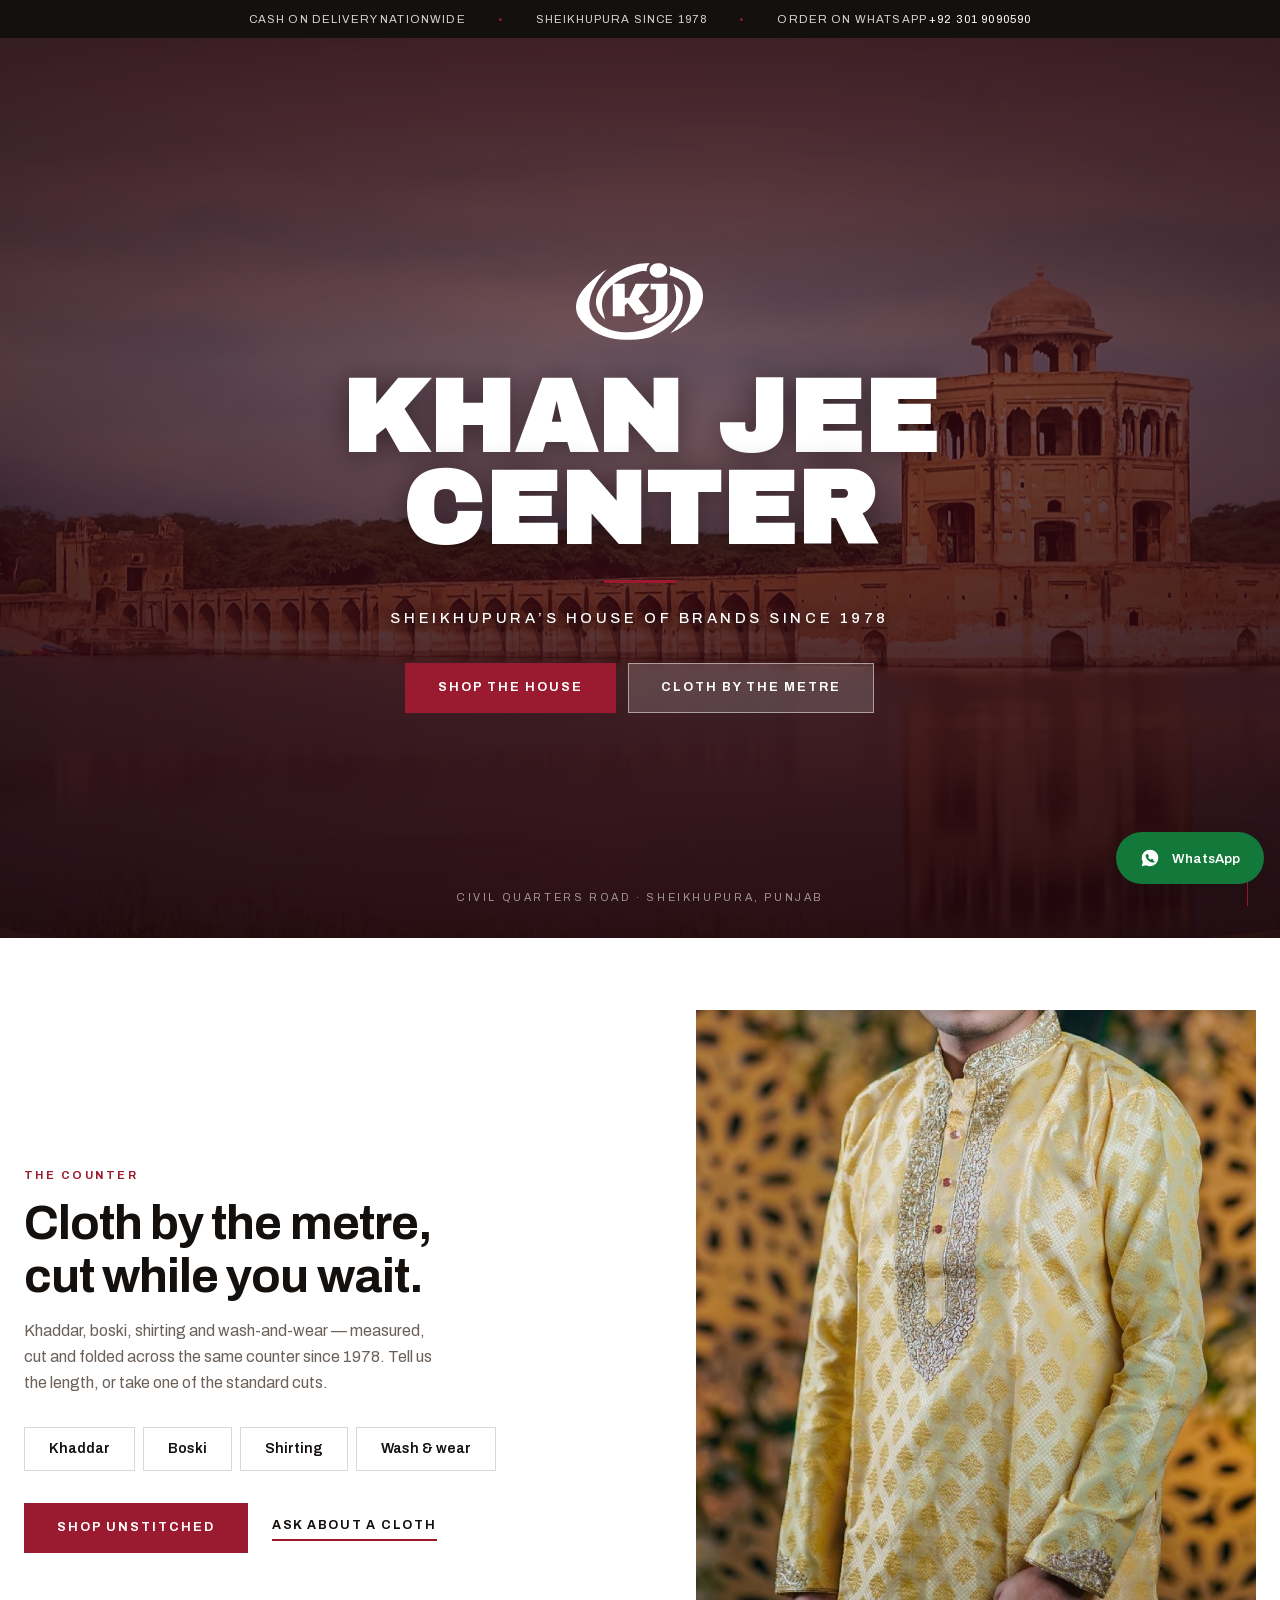
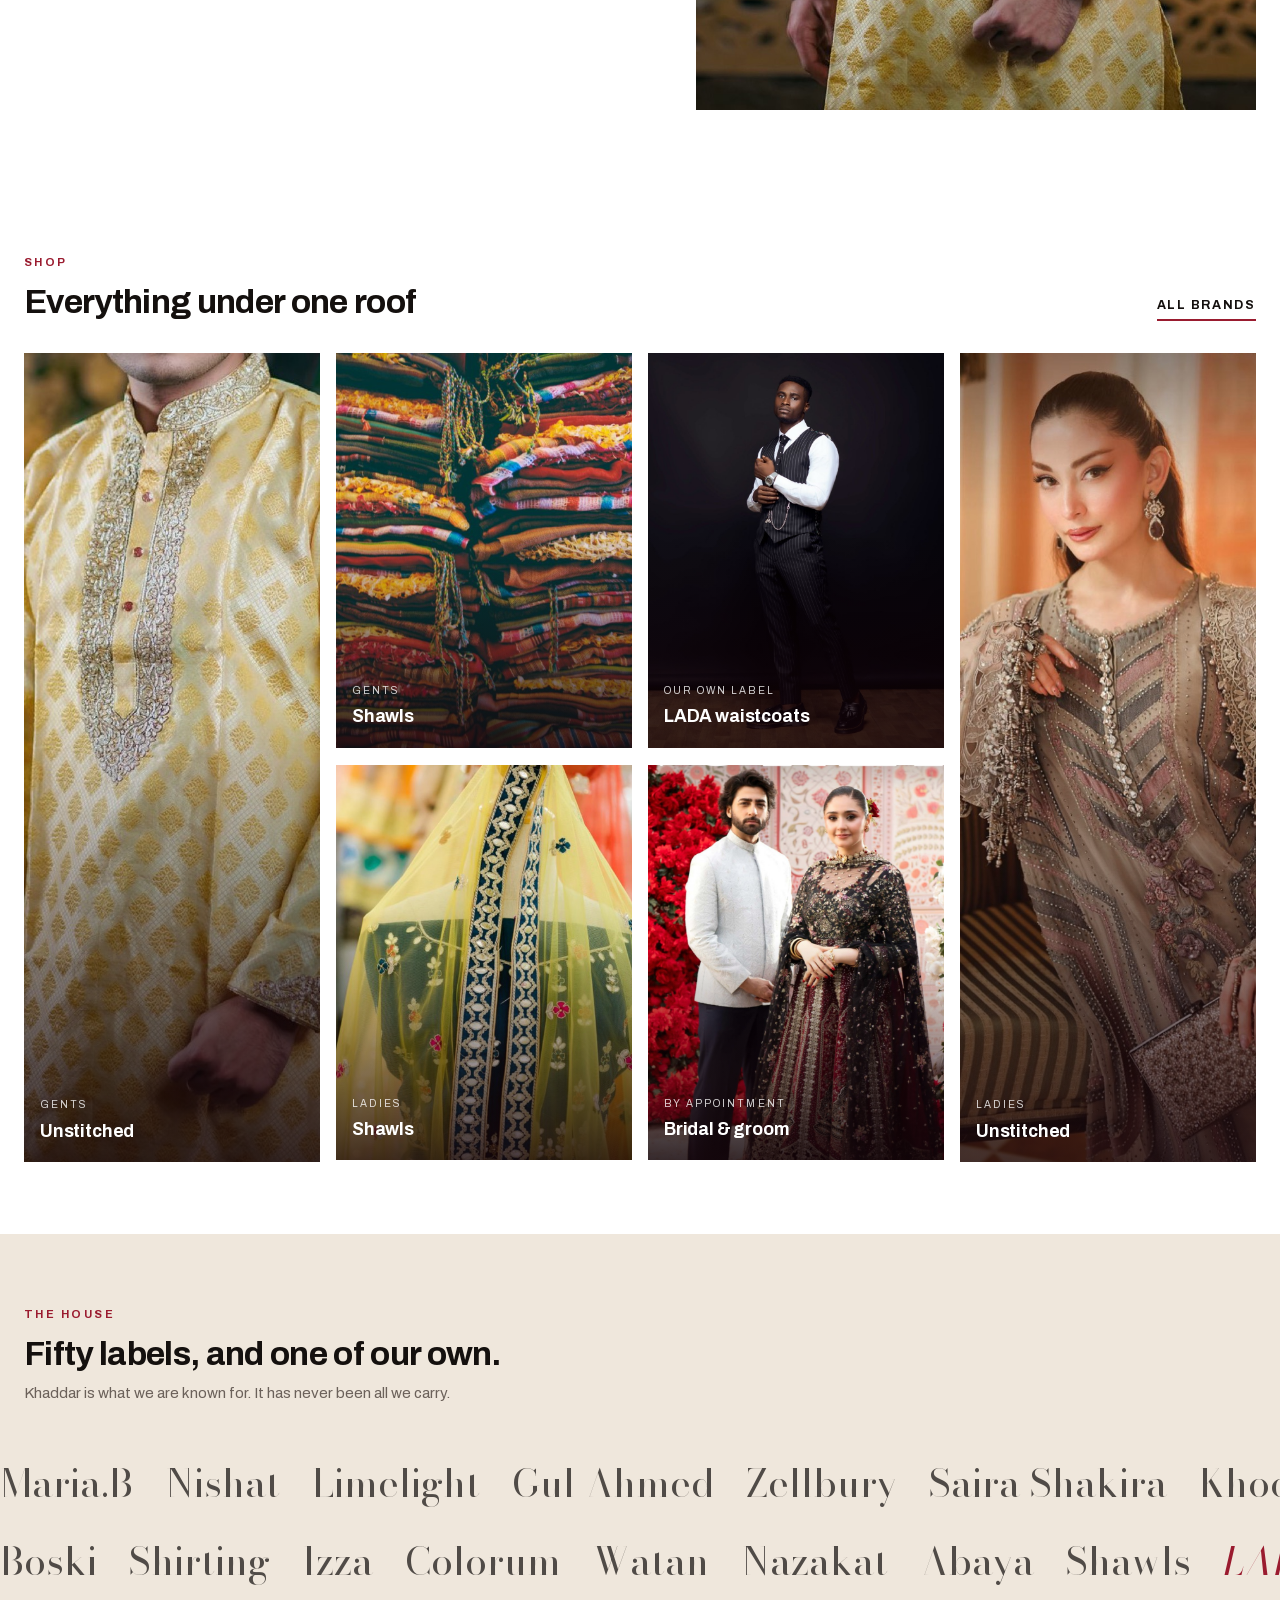
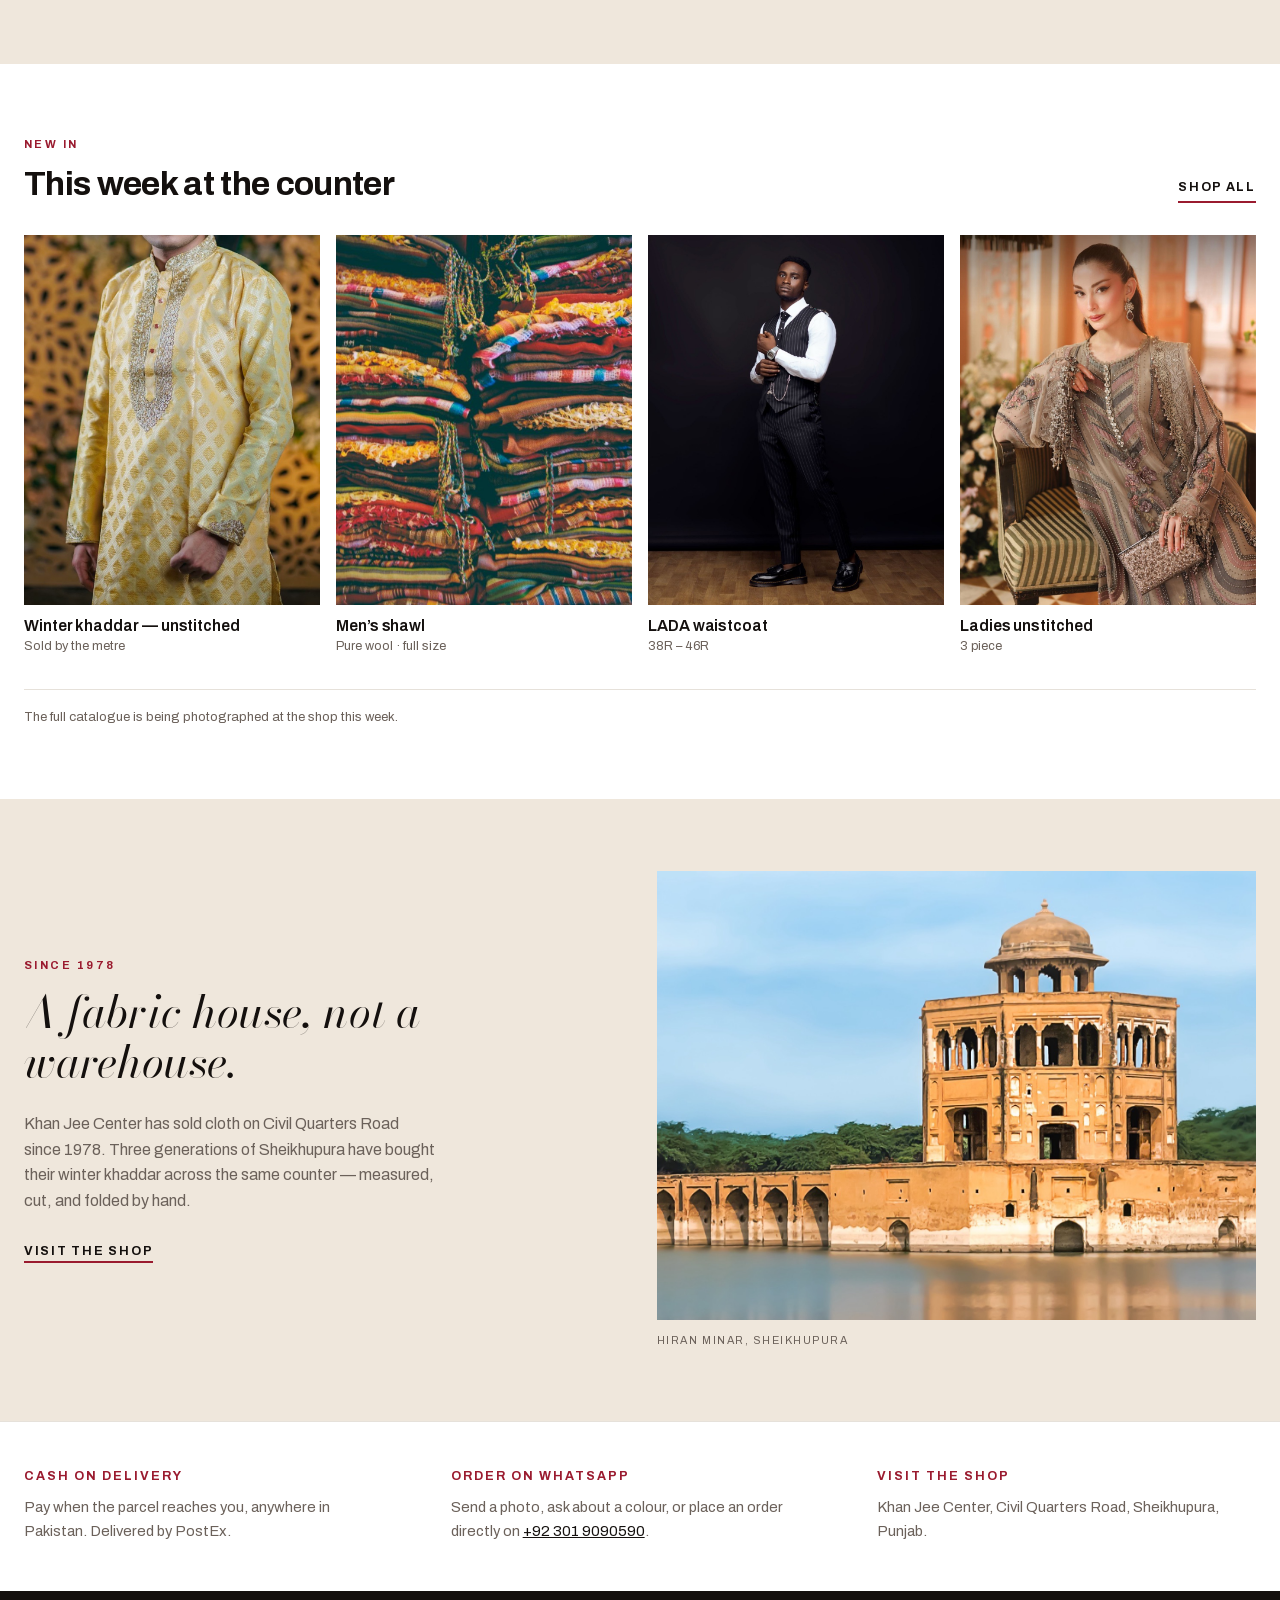
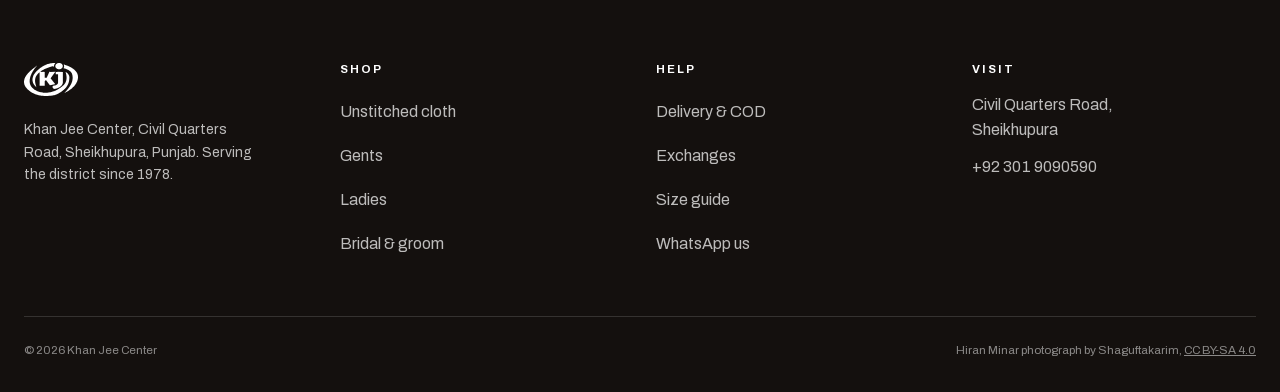
==== commit c2ada57f: "Correct framing: house of brands, not a khaddar house - Khaddar demoted to one category beside boski" ====
--- a/v1/index.html
+++ b/v1/index.html
@@ -3,8 +3,8 @@
 <head>
 <meta charset="utf-8">
 <meta name="viewport" content="width=device-width, initial-scale=1">
-<title>Khan Jee Center — Khaddar &amp; Fabric House, Sheikhupura since 1978</title>
-<meta name="description" content="Khaddar sold by the metre, cut to your length at the counter. Maria.B, Nishat, Limelight, Gul Ahmed, Zellbury and more under one roof. Sheikhupura since 1978. Cash on delivery nationwide.">
+<title>Khan Jee Center — Fabric &amp; Brand House, Sheikhupura since 1978</title>
+<meta name="description" content="Fabric and ready-to-wear under one roof in Sheikhupura since 1978. Khaddar, boski, shirting, shawls, and Maria.B, Nishat, Limelight, Gul Ahmed, Zellbury and more. Cash on delivery nationwide.">
 <link rel="icon" type="image/svg+xml" href="../assets/favicon.svg">
 <link rel="preload" as="image" href="../assets/img/hero/hiran-minar-1280.jpg" fetchpriority="high">
 <link rel="preload" as="font" type="font/woff2" crossorigin href="../assets/fonts/archivo-latin.woff2">
@@ -37,7 +37,7 @@
       <b>KHAN JEE CENTER</b>
     </a>
     <nav class="hdr__nav" data-nav aria-label="Main">
-      <a href="#khaddar">Khaddar</a>
+      <a href="#counter">Unstitched</a>
       <a href="#shop">Gents</a>
       <a href="#shop">Ladies</a>
       <a href="#brands">Brands</a>
@@ -76,10 +76,10 @@
     <span class="mark mark--light hero__mark" aria-hidden="true"></span>
     <h1 class="hero__word">Khan&nbsp;Jee<br>Center</h1>
     <div class="hero__rule" aria-hidden="true"></div>
-    <p class="hero__tag">Sheikhupura&rsquo;s khaddar house since 1978</p>
+    <p class="hero__tag">Sheikhupura&rsquo;s house of brands since 1978</p>
     <div class="hero__cta">
-      <a class="btn btn--red" href="#khaddar">Shop khaddar</a>
-      <a class="btn btn--glass" href="#shop">See everything</a>
+      <a class="btn btn--red" href="#shop">Shop the house</a>
+      <a class="btn btn--glass" href="#counter">Cloth by the metre</a>
     </div>
   </div>
 
@@ -87,34 +87,38 @@
   <span class="hero__cue" aria-hidden="true"></span>
 </section>
 
-<!-- KHADDAR — the focus ---------------------------------------------- -->
-<section class="sec khaddar" id="khaddar">
-  <div class="wrap">
-    <div class="khaddar__grid">
-      <div class="khaddar__copy" data-reveal>
-        <p class="kicker">What we are known for</p>
-        <h2 class="khaddar__title">Khaddar, cut to your length at the counter.</h2>
-        <p class="khaddar__lede">
-          Handloom khaddar sold by the metre, the way it has been sold in this
-          shop since 1978. Tell us the metres, or take one of the three
-          standard cuts.
+<!-- THE COUNTER ------------------------------------------------------
+     Cloth sold by the metre. Khaddar is ONE of the cloths on this
+     counter, not the identity of the shop — boski, shirting and the
+     rest sit beside it. No cut calculator here: lengths get pre-set
+     as Shopify variants once the client confirms them. -->
+<section class="sec counter" id="counter">
+  <div class="wrap">
+    <div class="counter__grid">
+      <div class="counter__copy" data-reveal>
+        <p class="kicker">The counter</p>
+        <h2 class="counter__title">Cloth by the metre, cut while you wait.</h2>
+        <p class="counter__lede">
+          Khaddar, boski, shirting and wash-and-wear &mdash; measured, cut and
+          folded across the same counter since 1978. Tell us the length, or
+          take one of the standard cuts.
         </p>
 
-        <ul class="cuts">
-          <li><span class="cuts__n num">4.0</span><span class="cuts__u num">m</span></li>
-          <li><span class="cuts__n num">4.5</span><span class="cuts__u num">m</span></li>
-          <li><span class="cuts__n num">7.0</span><span class="cuts__u num">m</span></li>
+        <ul class="cloths">
+          <li><a href="#shop">Khaddar</a></li>
+          <li><a href="#shop">Boski</a></li>
+          <li><a href="#shop">Shirting</a></li>
+          <li><a href="#shop">Wash &amp; wear</a></li>
         </ul>
-        <p class="cuts__note">Standard cuts. Any length cut to order.</p>
-
-        <div class="khaddar__cta">
-          <a class="btn btn--red" href="#khaddar">Shop khaddar</a>
-          <a class="link-more" href="#khaddar">Work out your cut</a>
+
+        <div class="counter__cta">
+          <a class="btn btn--red" href="#shop">Shop unstitched</a>
+          <a class="link-more" href="https://wa.me/923019090590">Ask about a cloth</a>
         </div>
       </div>
 
-      <figure class="khaddar__shot" data-reveal style="--d:120ms">
-        <img src="../assets/img/categories/men-unstitched.jpg" alt="Unstitched khaddar, men's" width="1000" height="1250" loading="lazy" decoding="async">
+      <figure class="counter__shot" data-reveal style="--d:120ms">
+        <img src="../assets/img/categories/men-unstitched.jpg" alt="Unstitched cloth on the counter" width="1000" height="1250" loading="lazy" decoding="async">
       </figure>
     </div>
   </div>
@@ -132,7 +136,7 @@
     </div>
 
     <div class="tiles">
-      <a class="tile tile--tall" href="#khaddar" data-reveal>
+      <a class="tile tile--tall" href="#shop" data-reveal>
         <img src="../assets/img/categories/men-unstitched.jpg" alt="" width="1000" height="1250" loading="lazy" decoding="async">
         <span class="tile__body"><span class="tile__k">Gents</span><span class="tile__n">Unstitched</span></span>
       </a>
@@ -210,9 +214,9 @@
 
     <div class="row">
       <article class="card" data-reveal>
-        <a class="card__img" href="#khaddar"><img src="../assets/img/categories/men-unstitched.jpg" alt="Winter khaddar, unstitched" width="1000" height="1250" loading="lazy" decoding="async"></a>
-        <h3 class="card__n"><a href="#khaddar">Winter khaddar &mdash; unstitched</a></h3>
-        <p class="card__m num">4.0m &middot; 4.5m &middot; 7.0m</p>
+        <a class="card__img" href="#shop"><img src="../assets/img/categories/men-unstitched.jpg" alt="Winter khaddar, unstitched" width="1000" height="1250" loading="lazy" decoding="async"></a>
+        <h3 class="card__n"><a href="#shop">Winter khaddar &mdash; unstitched</a></h3>
+        <p class="card__m num">Sold by the metre</p>
       </article>
       <article class="card" data-reveal style="--d:80ms">
         <a class="card__img" href="#shop"><img src="../assets/img/categories/men-shawls.jpg" alt="Men's shawl" width="1000" height="1250" loading="lazy" decoding="async"></a>
@@ -285,7 +289,7 @@
       <div>
         <h4>Shop</h4>
         <ul>
-          <li><a href="#khaddar">Khaddar</a></li>
+          <li><a href="#counter">Unstitched cloth</a></li>
           <li><a href="#shop">Gents</a></li>
           <li><a href="#shop">Ladies</a></li>
           <li><a href="#bridal">Bridal &amp; groom</a></li>
--- a/assets/css/fonts.css
+++ b/assets/css/fonts.css
@@ -88,16 +88,6 @@
   unicode-range: U+0000-00FF, U+0131, U+0152-0153, U+02BB-02BC, U+02C6, U+02DA, U+02DC, U+0304, U+0308, U+0329, U+2000-206F, U+20AC, U+2122, U+2191, U+2193, U+2212, U+2215, U+FEFF, U+FFFD;
 }
 
-/* IBM Plex Mono — kept for any digit that has to line up: metres,
-   GSM, prices, SKUs, the WhatsApp number. Bodoni's figures are
-   beautiful and completely wrong for a column of measurements. */
-@font-face {
-  font-family: 'IBM Plex Mono'; font-style: normal; font-weight: 400;
-  font-display: swap; src: url('../fonts/ibm-plex-mono-400-latin.woff2') format('woff2');
-  unicode-range: U+0000-00FF, U+0131, U+0152-0153, U+02BB-02BC, U+02C6, U+02DA, U+02DC, U+2000-206F, U+2122, U+2212, U+FEFF, U+FFFD;
-}
-@font-face {
-  font-family: 'IBM Plex Mono'; font-style: normal; font-weight: 500;
-  font-display: swap; src: url('../fonts/ibm-plex-mono-500-latin.woff2') format('woff2');
-  unicode-range: U+0000-00FF, U+0131, U+0152-0153, U+02BB-02BC, U+02C6, U+02DA, U+02DC, U+2000-206F, U+2122, U+2212, U+FEFF, U+FFFD;
-}
+
+
+
--- a/assets/css/tokens.css
+++ b/assets/css/tokens.css
@@ -39,7 +39,7 @@
   /* Bodoni Moda: a Didone, anchored to the client's own catalogues,
      not a default "tasteful" serif. Archivo Black echoes the heavy
      grotesque of the KHAN JEE wordmark. Italianno for the LADA
-     script lockup only. IBM Plex Mono for figures. */
+     script lockup only. Figures are Archivo with tabular numerals. */
   /* Archivo does the work. The market runs Montserrat / Roboto /
      Cabin — plain workhorse grotesques — and a Didone everywhere
      would fight the product photography instead of serving it.
@@ -48,7 +48,11 @@
   --font-ui:      'Archivo', 'Helvetica Neue', Arial, sans-serif;
   --font-heavy:   'Archivo Black', 'Archivo', Impact, sans-serif;
   --font-script:  'Italianno', 'Snell Roundhand', cursive;
-  --font-mono:    'IBM Plex Mono', ui-monospace, 'SF Mono', Consolas, monospace;
+  /* No monospace anywhere. A mono face on prices and measurements reads
+     as a spec sheet, and none of the brands this shop stocks use one —
+     Zellbury, Maria B, Gul Ahmed and Limelight all set figures in their
+     body sans. Archivo has proper tabular figures, so columns still
+     line up without the typewriter connotation. */
 
   /* Spacing — one scale, used everywhere */
   --s1: .25rem; --s2: .5rem;  --s3: .75rem; --s4: 1rem;
--- a/assets/css/base.css
+++ b/assets/css/base.css
@@ -31,8 +31,10 @@
 
 .wrap { width: 100%; max-width: var(--wrap); margin-inline: auto; padding-inline: var(--s5); }
 
-/* Any digit that has to line up: metres, prices, phone, sizes. */
-.num { font-family: var(--font-mono); font-variant-numeric: tabular-nums; letter-spacing: -.01em; }
+/* Any digit that has to line up: prices, metres, phone, sizes.
+   Body face with tabular figures — columns align, nothing looks like
+   a terminal. */
+.num { font-variant-numeric: tabular-nums; font-feature-settings: 'tnum' 1; }
 
 .skip { position: absolute; left: -9999px; background: var(--ink); color: #fff; padding: var(--s3) var(--s4); z-index: 200; }
 .skip:focus { left: var(--s4); top: var(--s4); }
@@ -49,7 +51,7 @@
 
 /* The one label style. Red, tracked, small — used as an eyebrow. */
 .kicker {
-  font-family: var(--font-mono); font-size: .7rem; font-weight: 500;
+  font-size: .7rem; font-weight: 700;
   letter-spacing: .22em; text-transform: uppercase; color: var(--red);
   margin-bottom: var(--s3);
 }
--- a/assets/css/v1.css
+++ b/assets/css/v1.css
@@ -82,22 +82,29 @@
   .hero__since { bottom: var(--s5); font-size: .6rem; }
 }
 
-/* --- KHADDAR ----------------------------------------------------------- */
-.khaddar { background: var(--paper); }
-.khaddar__grid { display: grid; gap: var(--s7); grid-template-columns: 1fr; align-items: center; }
-@media (min-width: 900px) { .khaddar__grid { grid-template-columns: 1fr 1fr; gap: var(--s9); } }
-.khaddar__title { font-size: clamp(1.9rem, 4.4vw, 3rem); max-width: 15ch; margin-bottom: var(--s4); }
-.khaddar__lede { color: var(--muted); max-width: 46ch; margin-bottom: var(--s6); }
-
-.cuts { display: flex; gap: var(--s6); align-items: baseline; flex-wrap: wrap; }
-.cuts li { display: flex; align-items: baseline; gap: 2px; }
-.cuts__n { font-size: clamp(2.4rem, 6vw, 3.6rem); font-weight: 500; line-height: 1; color: var(--ink); }
-.cuts__u { font-size: 1.1rem; color: var(--red); font-weight: 500; }
-.cuts__note { font-size: .82rem; color: var(--muted); margin-top: var(--s3); }
-.khaddar__cta { display: flex; align-items: center; gap: var(--s5); flex-wrap: wrap; margin-top: var(--s6); }
-
-.khaddar__shot { margin: 0; overflow: hidden; }
-.khaddar__shot img { width: 100%; aspect-ratio: 4/5; object-fit: cover; }
+/* --- THE COUNTER -------------------------------------------------------
+   Cloth by the metre. Khaddar is one of the cloths listed here, not the
+   shop's identity. No calculator: lengths become Shopify variants once
+   the client confirms them. */
+.counter { background: var(--paper); }
+.counter__grid { display: grid; gap: var(--s7); grid-template-columns: 1fr; align-items: center; }
+@media (min-width: 900px) { .counter__grid { grid-template-columns: 1fr 1fr; gap: var(--s9); } }
+.counter__title { font-size: clamp(1.9rem, 4.4vw, 3rem); max-width: 15ch; margin-bottom: var(--s4); }
+.counter__lede { color: var(--muted); max-width: 46ch; margin-bottom: var(--s6); }
+
+/* The cloths, as a row of equals. Khaddar leads because it is the one
+   most people come in asking for — it is not billed above the others. */
+.cloths { display: flex; flex-wrap: wrap; gap: var(--s2); }
+.cloths a {
+  display: inline-flex; align-items: center; min-height: 44px;
+  padding: 0 var(--s5); border: 1px solid var(--ink-16);
+  font-size: .88rem; font-weight: 600; text-decoration: none; color: var(--ink);
+  transition: border-color .2s var(--ease), background-color .2s var(--ease), color .2s var(--ease);
+}
+.cloths a:hover { border-color: var(--red); color: var(--red); }
+.counter__cta { display: flex; align-items: center; gap: var(--s5); flex-wrap: wrap; margin-top: var(--s6); }
+.counter__shot { margin: 0; overflow: hidden; }
+.counter__shot img { width: 100%; aspect-ratio: 4/5; object-fit: cover; }
 
 /* --- SHOP TILES --------------------------------------------------------
    Photography does the work. The label sits on the image, and the image
@@ -124,7 +131,7 @@
 }
 .tile__body { position: absolute; z-index: 2; left: var(--s4); right: var(--s4); bottom: var(--s4); }
 .tile__k {
-  display: block; font-family: var(--font-mono); font-size: .64rem;
+  display: block; font-family: var(--font-ui); font-size: .64rem;
   letter-spacing: .2em; text-transform: uppercase; color: rgba(255,255,255,.8);
   margin-bottom: 4px;
 }
@@ -187,7 +194,7 @@
 .heritage__shot { margin: 0; }
 .heritage__shot img { width: 100%; aspect-ratio: 4/3; object-fit: cover; }
 .heritage__shot figcaption {
-  font-family: var(--font-mono); font-size: .68rem; letter-spacing: .14em;
+  font-family: var(--font-ui); font-size: .68rem; letter-spacing: .14em;
   text-transform: uppercase; color: var(--muted); margin-top: var(--s3);
 }
 
